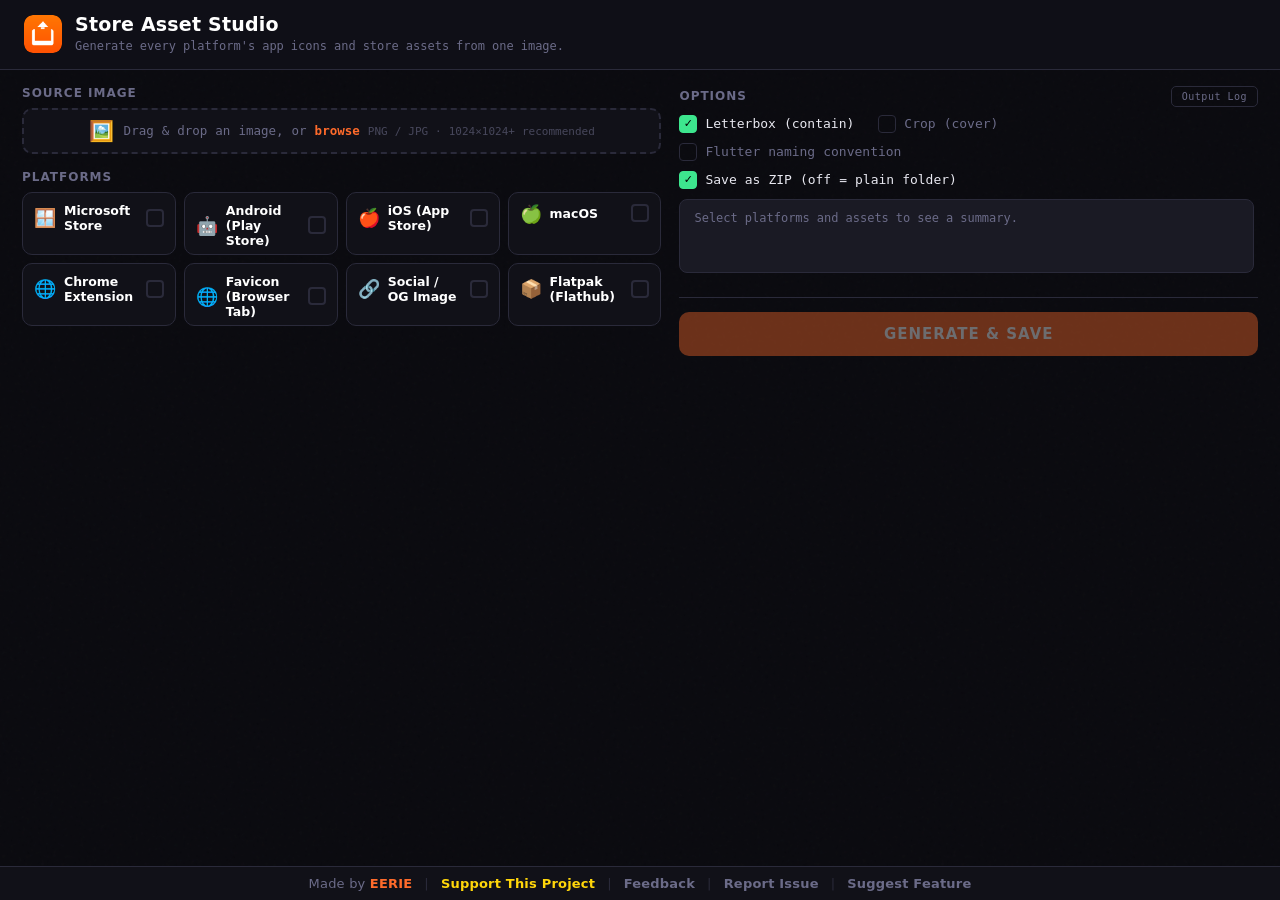
==== src/index.html @ 5d0ef5ee "Adjust Android move hint positioning Reposition the Android preview "move" affordance: change the .a" ====
<!DOCTYPE html>
<html lang="en">
<head>
<meta charset="UTF-8" />
<meta name="viewport" content="width=device-width, initial-scale=1.0" />

<title>Store Asset Studio</title>
<meta name="author" content="EERIE" />
<link rel="icon" type="image/png" href="favicon.png" />

<!-- Local, offline assets (no CDN) -->
<script src="jszip.min.js"></script>
<link rel="stylesheet" href="fonts/fonts.css" />
<style>
  :root {
    --bg: #0a0a0f;
    --surface: #111118;
    --surface2: #1a1a24;
    --border: #2a2a3a;
    --accent: #ff6b2b;
    --accent2: #ff9a5c;
    --text: #e8e8f0;
    --muted: #6b6b88;
    --success: #3de68e;
    --mono: 'JetBrains Mono', monospace;
    --sans: system-ui, -apple-system, 'Segoe UI', Roboto, Arial, sans-serif;
  }

  * { box-sizing: border-box; margin: 0; padding: 0; }

  body {
    background: var(--bg);
    color: var(--text);
    font-family: var(--sans);
    height: 100vh;
    display: flex;
    flex-direction: column;
    overflow: hidden;
  }

  /* Noise texture overlay */
  body::before {
    content: '';
    position: fixed;
    inset: 0;
    background-image: url("data:image/svg+xml,%3Csvg viewBox='0 0 256 256' xmlns='http://www.w3.org/2000/svg'%3E%3Cfilter id='noise'%3E%3CfeTurbulence type='fractalNoise' baseFrequency='0.9' numOctaves='4' stitchTiles='stitch'/%3E%3C/filter%3E%3Crect width='100%25' height='100%25' filter='url(%23noise)' opacity='0.04'/%3E%3C/svg%3E");
    pointer-events: none;
    z-index: 0;
    opacity: 0.5;
  }

  header {
    flex: 0 0 auto;
    position: relative;
    z-index: 10;
    padding: 14px 24px;
    border-bottom: 1px solid var(--border);
    background: rgba(17,17,24,0.92);
    backdrop-filter: blur(8px);
  }

  .header-inner {
    display: flex;
    align-items: center;
    gap: 13px;
  }

  .app-logo {
    width: 38px; height: 38px;
    border-radius: 9px;
    flex-shrink: 0;
  }

  h1 {
    font-size: 19px;
    font-weight: 800;
    line-height: 1.15;
    color: #fff;
    letter-spacing: 0.2px;
  }

  .subtitle {
    color: var(--muted);
    font-size: 12px;
    font-family: var(--mono);
    line-height: 1.4;
    margin-top: 2px;
  }

  main {
    flex: 1 1 auto;
    min-height: 0;
    width: 100%;
    padding: 16px 22px;
    position: relative;
    z-index: 1;
    display: grid;
    grid-template-columns: 1.05fr 0.95fr;
    grid-template-rows: 1fr;
    align-items: stretch;
    gap: 18px;
    overflow: hidden;
  }

  /* Two-pane app layout */
  .pane {
    display: flex;
    flex-direction: column;
    gap: 16px;
    min-height: 0;
    overflow: hidden;
  }

  .block { display: flex; flex-direction: column; min-height: 0; }
  .block-grow { flex: 1 1 0; min-height: 0; }

  /* Right pane: the options + Android preview scroll internally so the
     Generate button stays pinned and the Output Log never collapses. */
  .pane-right > .options-block { flex: 0 1 auto; min-height: 0; }
  .options-body { flex: 0 1 auto; min-height: 0; overflow-y: auto; padding-right: 4px; padding-bottom: 12px; border-bottom: 1px solid var(--border); }
  .pane-right > .options-block > #generateBtn { margin-top: 14px; }
  #generateBtn { flex: 0 0 auto; }

  .block-title-row { display: flex; align-items: center; justify-content: space-between; gap: 12px; }
  .log-btn {
    font-family: var(--mono);
    font-size: 10px;
    letter-spacing: 0.5px;
    text-transform: none;
    color: var(--muted);
    background: transparent;
    border: 1px solid var(--border);
    padding: 3px 10px;
    border-radius: 5px;
    cursor: pointer;
    transition: all 0.15s;
  }
  .log-btn:hover { color: var(--text); border-color: var(--muted); }

  .block-title {
    font-family: var(--sans);
    font-size: 12px;
    font-weight: 700;
    text-transform: uppercase;
    letter-spacing: 1px;
    color: var(--muted);
    margin-bottom: 8px;
  }

  .app-footer {
    flex: 0 0 auto;
    display: flex;
    align-items: center;
    justify-content: center;
    flex-wrap: nowrap;
    gap: 12px;
    white-space: nowrap;
    padding: 9px 16px;
    border-top: 1px solid var(--border);
    background: var(--surface);
    font-family: var(--sans);
    font-size: 13px;
    font-weight: 500;
    letter-spacing: 0.2px;
    color: var(--muted);
    position: relative;
    z-index: 1;
  }

  .step {
    margin-bottom: 16px;
  }

  .step-label {
    display: flex;
    align-items: center;
    gap: 9px;
    margin-bottom: 10px;
  }

  .step-num {
    width: 22px; height: 22px;
    background: var(--accent);
    color: #fff;
    font-weight: 700;
    font-size: 11px;
    border-radius: 4px;
    display: flex; align-items: center; justify-content: center;
    font-family: var(--mono);
    flex-shrink: 0;
  }

  .step-title {
    font-size: 13px;
    font-weight: 700;
    color: #fff;
    letter-spacing: 1px;
    text-transform: uppercase;
  }

  /* Drop zone */
  #dropzone {
    border: 2px dashed var(--border);
    border-radius: 10px;
    padding: 11px 16px;
    display: flex;
    align-items: center;
    justify-content: center;
    gap: 10px;
    cursor: pointer;
    transition: all 0.2s;
    background: var(--surface);
    position: relative;
    overflow: hidden;
  }

  #dropzone:hover, #dropzone.drag-over {
    border-color: var(--accent);
    background: rgba(255,107,43,0.04);
  }

  #dropzone.has-image {
    border-style: solid;
    border-color: var(--accent);
    padding: 8px 12px;
    align-self: flex-start;   /* shrink to fit the thumbnail, no full-width dead space */
  }

  .dropzone-icon {
    font-size: 20px;
    line-height: 1;
    flex-shrink: 0;
  }

  .dropzone-text {
    color: var(--muted);
    font-size: 12.5px;
    font-family: var(--mono);
    line-height: 1.3;
    display: flex;
    align-items: baseline;
    gap: 8px;
    flex-wrap: wrap;
    justify-content: center;
  }

  .dropzone-text strong { color: var(--accent); cursor: pointer; }
  .dz-hint { color: var(--muted); opacity: 0.6; font-size: 11px; }

  #fileInput { display: none; }

  #imagePreview {
    display: none;
    gap: 14px;
    align-items: center;
  }

  #imagePreview img {
    width: 52px; height: 52px;
    object-fit: contain;
    border-radius: 8px;
    background: repeating-conic-gradient(#1a1a24 0% 25%, #111118 0% 50%) 0 0/12px 12px;
    flex-shrink: 0;
  }

  .preview-info {
    text-align: left;
  }

  .preview-name {
    color: #fff;
    font-weight: 700;
    font-size: 15px;
    margin-bottom: 4px;
  }

  .preview-dims {
    color: var(--muted);
    font-family: var(--mono);
    font-size: 12px;
    margin-bottom: 10px;
  }

  .btn-change {
    font-family: var(--mono);
    font-size: 11px;
    color: var(--accent);
    background: transparent;
    border: 1px solid var(--accent);
    padding: 4px 10px;
    border-radius: 4px;
    cursor: pointer;
    transition: all 0.2s;
  }

  .btn-change:hover { background: rgba(255,107,43,0.1); }

  /* Platform grid */
  .platforms-grid {
    display: grid;
    grid-template-columns: repeat(auto-fill, minmax(150px, 1fr));
    gap: 8px;
    flex: 0 0 auto;
  }

  .platform-count { display: none; }

  .platform-card {
    background: var(--surface);
    border: 1.5px solid var(--border);
    border-radius: 10px;
    overflow: hidden;
    cursor: pointer;
    transition: all 0.2s;
    user-select: none;
  }

  .platform-card:hover {
    border-color: var(--muted);
    transform: translateY(-1px);
  }

  .platform-card.selected {
    border-color: var(--accent);
    background: rgba(255,107,43,0.04);
  }

  .platform-header {
    padding: 10px 11px 6px;
    display: flex;
    align-items: center;
    gap: 8px;
  }

  .platform-icon {
    font-size: 18px;
    flex-shrink: 0;
  }

  .platform-name {
    font-weight: 700;
    font-size: 12.5px;
    color: #fff;
    flex: 1;
    line-height: 1.2;
  }

  .platform-check {
    width: 18px; height: 18px;
    border: 2px solid var(--border);
    border-radius: 4px;
    flex-shrink: 0;
    display: flex; align-items: center; justify-content: center;
    transition: all 0.2s;
    font-size: 11px;
  }

  .platform-card.selected .platform-check {
    background: var(--accent);
    border-color: var(--accent);
    color: #fff;
  }

  .platform-count {
    display: none;
  }

  /* Asset panel */
  .asset-panel {
    display: none;
    margin-top: 12px;
    background: var(--surface);
    border: 1px solid var(--border);
    border-radius: 10px;
    overflow: hidden;
  }

  .asset-panel.visible {
    display: flex;
    flex-direction: column;
    flex: 1 1 0;
    min-height: 0;
    overflow-y: auto;
  }

  .asset-panel-header {
    display: flex;
    align-items: center;
    justify-content: space-between;
    padding: 9px 14px;
    border-bottom: 1px solid var(--border);
    background: var(--surface2);
  }

  .asset-panel-title {
    font-size: 13px;
    font-weight: 700;
    color: #fff;
    display: flex;
    align-items: center;
    gap: 8px;
  }

  .asset-panel-actions {
    display: flex;
    gap: 8px;
  }

  .btn-sm {
    font-family: var(--mono);
    font-size: 10px;
    color: var(--muted);
    background: transparent;
    border: 1px solid var(--border);
    padding: 3px 8px;
    border-radius: 4px;
    cursor: pointer;
    transition: all 0.15s;
  }

  .btn-sm:hover { color: var(--text); border-color: var(--muted); }

  .asset-section {
    border-bottom: 1px solid var(--border);
  }

  .asset-section:last-child { border-bottom: none; }

  .asset-section-title {
    padding: 7px 14px;
    font-family: var(--mono);
    font-size: 10px;
    color: var(--accent);
    letter-spacing: 2px;
    text-transform: uppercase;
    background: rgba(255,107,43,0.04);
  }

  .asset-list {
    padding: 8px 14px;
    display: grid;
    grid-template-columns: repeat(auto-fill, minmax(205px, 1fr));
    gap: 3px;
  }

  .asset-item {
    display: flex;
    align-items: center;
    gap: 8px;
    padding: 6px 8px;
    border-radius: 6px;
    cursor: pointer;
    transition: background 0.15s;
  }

  .asset-item:hover { background: rgba(255,255,255,0.03); }

  .asset-cb {
    width: 14px; height: 14px;
    border: 1.5px solid var(--border);
    border-radius: 3px;
    flex-shrink: 0;
    display: flex; align-items: center; justify-content: center;
    transition: all 0.15s;
    font-size: 9px;
  }

  .asset-item.checked .asset-cb {
    background: var(--accent);
    border-color: var(--accent);
    color: #fff;
  }

  .asset-name {
    font-family: var(--mono);
    font-size: 11px;
    color: var(--text);
    flex: 1;
  }

  .asset-size {
    font-family: var(--mono);
    font-size: 10px;
    color: var(--muted);
  }

  /* Options */
  .options-row {
    display: flex;
    gap: 14px 24px;
    flex-wrap: wrap;
    align-items: center;
  }

  .toggle-option {
    display: flex;
    align-items: center;
    gap: 8px;
    cursor: pointer;
  }

  .toggle-box {
    width: 18px; height: 18px;
    border: 1.5px solid var(--border);
    border-radius: 4px;
    display: flex; align-items: center; justify-content: center;
    font-size: 11px;
    transition: all 0.15s;
  }

  .toggle-option.on .toggle-box {
    background: var(--success);
    border-color: var(--success);
    color: #000;
  }

  .toggle-label {
    font-size: 13px;
    font-family: var(--mono);
    color: var(--muted);
  }

  .toggle-option.on .toggle-label { color: var(--text); }

  .option-help {
    margin-top: 3px;
    font-family: var(--mono);
    font-size: 11px;
    line-height: 1.35;
    color: var(--muted);
  }

  /* ── Android icon preview ── */
  #androidPreview {
    display: none;
    margin: 4px 0 10px;
    padding: 12px;
    background: var(--surface);
    border: 1px solid var(--border);
    border-radius: 10px;
  }
  #androidPreview.visible { display: block; }

  .ap-title {
    font-family: var(--mono);
    font-size: 10px;
    letter-spacing: 2px;
    text-transform: uppercase;
    color: var(--accent);
    margin-bottom: 6px;
  }

  .ap-stage {
    display: flex;
    align-items: flex-start;
    justify-content: center;
    gap: 20px;
    padding: 10px 8px;
    border-radius: 8px;
    /* gentle wallpaper so the white icon reads like it would on a home screen */
    background: linear-gradient(135deg, #2b3a67 0%, #44307a 50%, #7a2f5f 100%);
  }

  .ap-shape {
    display: flex;
    flex-direction: column;
    align-items: center;
    gap: 8px;
  }

  .ap-shape canvas {
    width: 80px;
    height: 80px;
    display: block;
    filter: drop-shadow(0 4px 10px rgba(0,0,0,0.45));
  }

  /* "move" affordance just outside the top-left of the preview, signalling drag */
  .ap-move-hint {
    align-self: flex-start;
    margin-top: 4px;               /* near the top of the icon */
    margin-right: -8px;            /* nudge closer to the icon (to the right) */
    flex-shrink: 0;
    display: flex;
    align-items: center;
    color: rgba(255,255,255,0.75);
  }

  .ap-shape-label {
    font-family: var(--mono);
    font-size: 10px;
    color: rgba(255,255,255,0.85);
    letter-spacing: 0.5px;
  }

  .ap-empty {
    text-align: center;
    font-family: var(--mono);
    font-size: 11px;
    color: var(--muted);
    padding: 26px 8px;
  }

  .ap-slider-row {
    display: flex;
    align-items: center;
    gap: 12px;
    margin-top: 10px;
  }

  .ap-slider-label {
    font-family: var(--mono);
    font-size: 11px;
    color: var(--muted);
    flex-shrink: 0;
    width: 48px;
  }

  .ap-slider-val {
    font-family: var(--mono);
    font-size: 12px;
    font-weight: 700;
    color: var(--accent);
    flex-shrink: 0;
    width: 38px;
    text-align: right;
  }

  .ap-slider-row input[type=range] {
    flex: 1 1 auto;
    -webkit-appearance: none;
    appearance: none;
    height: 4px;
    border-radius: 2px;
    background: var(--border);
    outline: none;
    cursor: pointer;
  }
  .ap-slider-row input[type=range]::-webkit-slider-thumb {
    -webkit-appearance: none;
    appearance: none;
    width: 16px;
    height: 16px;
    border-radius: 50%;
    background: var(--accent);
    border: 2px solid var(--surface);
    cursor: pointer;
  }
  .ap-slider-row input[type=range]::-moz-range-thumb {
    width: 16px;
    height: 16px;
    border-radius: 50%;
    background: var(--accent);
    border: 2px solid var(--surface);
    cursor: pointer;
  }

  /* draggable preview icons */
  .ap-shape canvas { cursor: grab; touch-action: none; }
  .ap-shape canvas.ap-grabbing { cursor: grabbing; }

  .ap-extra-row {
    display: flex;
    align-items: center;
    gap: 18px;
    margin-top: 12px;
  }

  .ap-hint {
    margin-top: 8px;
    font-family: var(--mono);
    font-size: 10px;
    line-height: 1.4;
    color: var(--muted);
  }

  /* Generate button */
  #generateBtn {
    width: 100%;
    padding: 13px;
    background: var(--accent);
    color: #fff;
    font-family: var(--sans);
    font-weight: 800;
    font-size: 15px;
    letter-spacing: 1px;
    text-transform: uppercase;
    border: none;
    border-radius: 10px;
    cursor: pointer;
    transition: all 0.2s;
    position: relative;
    overflow: hidden;
    margin-top: 4px;
  }

  #generateBtn:hover:not(:disabled) {
    background: var(--accent2);
    transform: translateY(-1px);
    box-shadow: 0 8px 32px rgba(255,107,43,0.3);
  }

  #generateBtn:disabled {
    opacity: 0.4;
    cursor: not-allowed;
    transform: none;
  }

  #generateBtn .btn-spinner {
    display: none;
    width: 18px; height: 18px;
    border: 2px solid rgba(255,255,255,0.3);
    border-top-color: #fff;
    border-radius: 50%;
    animation: spin 0.7s linear infinite;
    position: absolute;
    right: 20px;
    top: 50%;
    transform: translateY(-50%);
  }

  #generateBtn.loading .btn-spinner { display: block; }

  @keyframes spin { to { transform: translateY(-50%) rotate(360deg); } }

  /* Output Log (shown in a modal popup) */
  #logOutput {
    padding: 14px 16px;
    font-family: var(--mono);
    font-size: 11px;
    line-height: 1.8;
    color: var(--muted);
    max-height: 60vh;
    overflow-y: auto;
    background: var(--surface);
    border: 1px solid var(--border);
    border-radius: 8px;
  }

  #logOutput .log-ok { color: var(--success); }
  #logOutput .log-skip { color: var(--muted); }
  #logOutput .log-err { color: #ff5555; }
  #logOutput .log-info { color: var(--accent2); }

  /* Divider */
  .divider {
    height: 1px;
    background: var(--border);
    margin: 14px 0;
  }

  /* Selection summary */
  .summary-bar {
    flex: 0 0 auto;
    height: 74px;
    background: var(--surface2);
    border: 1px solid var(--border);
    border-radius: 8px;
    padding: 9px 14px;
    font-family: var(--mono);
    font-size: 12px;
    line-height: 1.5;
    color: var(--muted);
    margin-bottom: 12px;
    display: -webkit-box;
    -webkit-box-orient: vertical;
    -webkit-line-clamp: 3;
    overflow: hidden;
  }

  .summary-bar .count {
    color: var(--accent);
    font-weight: 700;
  }

  /* Scrollbar */
  ::-webkit-scrollbar { width: 6px; height: 6px; }
  ::-webkit-scrollbar-track { background: transparent; }
  ::-webkit-scrollbar-thumb { background: var(--border); border-radius: 3px; }

  /* ── Cookie banner ── */
  .cookie-banner {
    position: fixed; bottom: 0; left: 0; right: 0; z-index: 9999;
    background: var(--surface); border-top: 1px solid var(--border);
    padding: 14px 24px; display: none; flex-wrap: wrap;
    align-items: center; justify-content: center; gap: 16px;
    font-family: var(--mono); font-size: 11px; color: var(--muted);
  }
  .cookie-banner button {
    font-family: var(--mono); font-size: 11px; padding: 6px 16px;
    border-radius: 5px; cursor: pointer; border: 1px solid var(--border);
  }
  .cookie-accept { background: var(--accent); color: #fff; border-color: var(--accent); }
  .cookie-accept:hover { background: var(--accent2); }
  .cookie-reject { background: transparent; color: var(--muted); }
  .cookie-reject:hover { border-color: var(--muted); color: var(--text); }

  /* ── Privacy modal ── */
  .privacy-overlay {
    display: none; position: fixed; inset: 0; z-index: 400;
    background: rgba(0,0,0,0.7); backdrop-filter: blur(4px);
    justify-content: center; align-items: flex-start; padding: 40px 20px; overflow-y: auto;
  }
  .privacy-overlay.open { display: flex; }
  .privacy-modal {
    background: var(--bg); border: 1px solid var(--border); border-radius: 10px;
    max-width: 700px; width: 100%; max-height: calc(100vh - 80px); overflow-y: auto; padding: 28px;
  }
  .privacy-modal h2 { font-size: 18px; font-weight: 800; color: #fff; margin-bottom: 16px; }
  .privacy-modal h3 { font-size: 13px; font-weight: 700; color: var(--accent); margin: 20px 0 8px; }
  .privacy-modal p, .privacy-modal li { font-family: var(--mono); font-size: 11px; color: var(--muted); line-height: 1.8; }
  .privacy-modal ul { padding-left: 20px; margin: 8px 0; }
  .privacy-modal .close-priv {
    float: right; background: transparent; border: 1px solid var(--border); color: var(--muted);
    width: 28px; height: 28px; border-radius: 4px; cursor: pointer; font-size: 16px;
    display: flex; align-items: center; justify-content: center;
  }
  .privacy-modal .close-priv:hover { border-color: var(--danger, #ff5555); color: var(--danger, #ff5555); }
</style>
</head>
<body>

<header>
  <div class="header-inner">
    <img class="app-logo" src="favicon.png" alt="" />
    <div>
      <h1>Store Asset Studio</h1>
      <p class="subtitle">Generate every platform's app icons and store assets from one image.</p>
    </div>
  </div>
</header>

<main>

  <!-- LEFT: source image + platforms -->
  <section class="pane pane-left">

    <div class="block">
      <div class="block-title">Source Image</div>
      <div id="dropzone">
        <span class="dropzone-icon">🖼️</span>
        <p class="dropzone-text">
          <span>Drag &amp; drop an image, or <strong onclick="document.getElementById('fileInput').click()">browse</strong></span>
          <span class="dz-hint">PNG / JPG · 1024×1024+ recommended</span>
        </p>
        <input type="file" id="fileInput" accept=".png,.jpg,.jpeg" />

        <div id="imagePreview">
          <img id="previewImg" src="" alt="preview" />
          <div class="preview-info">
            <div class="preview-name" id="previewName">-</div>
            <div class="preview-dims" id="previewDims">-</div>
            <button class="btn-change" onclick="document.getElementById('fileInput').click()">Change image</button>
          </div>
        </div>
      </div>
    </div>

    <div class="block block-grow">
      <div class="block-title">Platforms</div>
      <div class="platforms-grid" id="platformsGrid"></div>
      <div class="asset-panel" id="assetPanel"></div>
    </div>

  </section>

  <!-- RIGHT: options + output log -->
  <section class="pane pane-right">

    <div class="block options-block">
      <div class="block-title block-title-row">
        <span>Options</span>
        <button class="log-btn" onclick="openLog()">Output Log</button>
      </div>

      <div class="options-body">
      <div class="options-row" style="margin-bottom:10px;">
        <div class="toggle-option on" id="toggleContain" onclick="toggleOption('toggleContain','contain')">
          <div class="toggle-box">✓</div>
          <div class="toggle-label">Letterbox (contain)</div>
        </div>
        <div class="toggle-option" id="toggleCover" onclick="toggleOption('toggleCover','cover')">
          <div class="toggle-box"></div>
          <div class="toggle-label">Crop (cover)</div>
        </div>
      </div>

      <div class="options-row" style="margin-bottom:10px;">
        <div class="toggle-option" id="toggleFlutter" onclick="toggleFlutter()">
          <div class="toggle-box"></div>
          <div class="toggle-label">Flutter naming convention</div>
        </div>
      </div>

      <div id="androidPreview">
        <div class="ap-title">Android icon preview</div>
        <div class="ap-stage" id="apStage">
          <span class="ap-move-hint" title="Drag an icon to move it">
            <svg viewBox="0 0 24 24" width="18" height="18" fill="none" stroke="currentColor" stroke-width="2" stroke-linecap="round" stroke-linejoin="round"><polyline points="5 9 2 12 5 15"/><polyline points="9 5 12 2 15 5"/><polyline points="15 19 12 22 9 19"/><polyline points="19 9 22 12 19 15"/><line x1="2" y1="12" x2="22" y2="12"/><line x1="12" y1="2" x2="12" y2="22"/></svg>
          </span>
          <div class="ap-shape">
            <canvas id="apCanvasCircle" width="256" height="256" title="Drag to move the icon"></canvas>
            <span class="ap-shape-label">Circle (Pixel)</span>
          </div>
          <div class="ap-shape">
            <canvas id="apCanvasSquircle" width="256" height="256" title="Drag to move the icon"></canvas>
            <span class="ap-shape-label">Rounded (Samsung)</span>
          </div>
        </div>
        <div class="ap-empty" id="apEmpty">Load an image to preview the Android icon.</div>
        <div class="ap-controls" id="apControls">
          <div class="ap-slider-row">
            <span class="ap-slider-label">Padding</span>
            <input type="range" id="apSlider" min="0" max="50" value="0"
                   oninput="onAndroidPaddingSlide(this.value)" />
            <span class="ap-slider-val" id="apSliderVal">0%</span>
          </div>
          <div class="ap-slider-row">
            <span class="ap-slider-label">Scale</span>
            <input type="range" id="apScaleSlider" min="50" max="150" value="100"
                   oninput="onAndroidScaleSlide(this.value)" />
            <span class="ap-slider-val" id="apScaleVal">100%</span>
          </div>
          <div class="ap-extra-row">
            <div class="toggle-option" id="toggleGrid" onclick="toggleAndroidGrid()">
              <div class="toggle-box"></div>
              <div class="toggle-label">Grid</div>
            </div>
            <button class="btn-sm" onclick="resetAndroidPreview()">Reset</button>
          </div>
          <div class="ap-hint">Drag the icon to nudge it. Padding adds safe margin; Scale resizes the logo.</div>
        </div>
      </div>

      <div class="options-row" style="margin-bottom:10px;">
        <div class="toggle-option on" id="toggleZip" onclick="toggleZip()">
          <div class="toggle-box">✓</div>
          <div class="toggle-label">Save as ZIP (off = plain folder)</div>
        </div>
      </div>

      <div class="summary-bar" id="summaryBar">
        Select platforms and assets to see a summary.
      </div>
      </div>

      <button id="generateBtn" onclick="generate()" disabled>
        Generate &amp; Save
        <div class="btn-spinner"></div>
      </button>
    </div>

  </section>

</main>

<footer class="app-footer">
  <span>Made by <a href="#" onclick="openExternal(event,'https://eeriegoesd.com')" style="color:var(--accent);text-decoration:none;font-weight:700;">EERIE</a></span>
  <span style="color:var(--border)">|</span>
  <a href="#" onclick="openExternal(event,'https://buymeacoffee.com/eeriegoesd')" style="color:#ffd60a;text-decoration:none;font-weight:700;">Support This Project</a>
  <span style="color:var(--border)">|</span>
  <a href="#" onclick="openExternal(event,'https://github.com/EerieGoesD/visual-assets-generator/discussions')" style="color:var(--muted);text-decoration:none;font-weight:600;">Feedback</a>
  <span style="color:var(--border)">|</span>
  <a href="#" onclick="openExternal(event,'https://github.com/EerieGoesD/visual-assets-generator/issues/new?template=bug-report.md')" style="color:var(--muted);text-decoration:none;font-weight:600;">Report Issue</a>
  <span style="color:var(--border)">|</span>
  <a href="#" onclick="openExternal(event,'https://github.com/EerieGoesD/visual-assets-generator/issues/new?template=feature-request.md')" style="color:var(--muted);text-decoration:none;font-weight:600;">Suggest Feature</a>
</footer>

<!-- Output Log popup -->
<div class="privacy-overlay" id="logOverlay" onclick="if(event.target===this)closeLog()">
  <div class="privacy-modal">
    <button class="close-priv" onclick="closeLog()" aria-label="Close">&times;</button>
    <h2>Output Log</h2>
    <div id="logOutput"></div>
  </div>
</div>

<script>
// ─────────────────────────────────────────────
// PLATFORM & ASSET DEFINITIONS
// ─────────────────────────────────────────────

const PLATFORMS = [
  {
    id: 'windows',
    name: 'Microsoft Store',
    icon: '🪟',
    sections: [
      {
        title: 'Badge Logo',
        assets: [
          { file: 'Assets/BadgeLogo.png',         w: 24,   h: 24,   badge: true },
          { file: 'Assets/BadgeLogo.scale-200.png', w: 48,  h: 48,   badge: true },
          { file: 'Assets/BadgeLogo.scale-400.png', w: 96,  h: 96,   badge: true },
        ]
      },
      {
        title: 'Large Tile',
        assets: [
          { file: 'Assets/LargeTile.png',           w: 310,  h: 310 },
          { file: 'Assets/LargeTile.scale-200.png', w: 620,  h: 620 },
          { file: 'Assets/LargeTile.scale-400.png', w: 1240, h: 1240 },
        ]
      },
      {
        title: 'Small Tile',
        assets: [
          { file: 'Assets/SmallTile.png',           w: 71,  h: 71 },
          { file: 'Assets/SmallTile.scale-200.png', w: 142, h: 142 },
          { file: 'Assets/SmallTile.scale-400.png', w: 284, h: 284 },
        ]
      },
      {
        title: 'Splash Screen',
        assets: [
          { file: 'Assets/SplashScreen.png',           w: 620,  h: 300 },
          { file: 'Assets/SplashScreen.scale-200.png', w: 1240, h: 600 },
          { file: 'Assets/SplashScreen.scale-400.png', w: 2480, h: 1200 },
        ]
      },
      {
        title: 'Square 150×150 Logo',
        assets: [
          { file: 'Assets/Square150x150Logo.png',           w: 150, h: 150 },
          { file: 'Assets/Square150x150Logo.scale-200.png', w: 300, h: 300 },
          { file: 'Assets/Square150x150Logo.scale-400.png', w: 600, h: 600 },
        ]
      },
      {
        title: 'Square 44×44 Logo',
        assets: [
          { file: 'Assets/Square44x44Logo.targetsize-16.png',  w: 16, h: 16 },
          { file: 'Assets/Square44x44Logo.altform-lightunplated_targetsize-16.png',  w: 16,  h: 16 },
          { file: 'Assets/Square44x44Logo.altform-unplated_targetsize-16.png',  w: 16,  h: 16 },
          { file: 'Assets/Square44x44Logo.png',           w: 44, h: 44 },
          { file: 'Assets/Square44x44Logo.targetsize-48.png',  w: 48, h: 48 },
          { file: 'Assets/Square44x44Logo.altform-lightunplated_targetsize-48.png',  w: 48,  h: 48 },
          { file: 'Assets/Square44x44Logo.altform-unplated_targetsize-48.png',  w: 48,  h: 48 },
          { file: 'Assets/Square44x44Logo.scale-200.png', w: 88, h: 88 },
          { file: 'Assets/Square44x44Logo.scale-400.png', w: 176, h: 176 },
          { file: 'Assets/Square44x44Logo.targetsize-256.png', w: 256, h: 256 },
          { file: 'Assets/Square44x44Logo.altform-lightunplated_targetsize-256.png', w: 256, h: 256 },
          { file: 'Assets/Square44x44Logo.altform-unplated_targetsize-256.png', w: 256, h: 256 },
        ]
      },
      {
        title: 'Store Logo',
        assets: [
          { file: 'Assets/StoreLogo.png',           w: 50,  h: 50 },
          { file: 'Assets/StoreLogo.scale-200.png', w: 100, h: 100 },
          { file: 'Assets/StoreLogo.scale-400.png', w: 200, h: 200 },
        ]
      },
      {
        title: 'Wide 310×150 Logo',
        assets: [
          { file: 'Assets/Wide310x150Logo.png',           w: 310,  h: 150 },
          { file: 'Assets/Wide310x150Logo.scale-200.png', w: 620,  h: 300 },
          { file: 'Assets/Wide310x150Logo.scale-400.png', w: 1240, h: 600 },
        ]
      },
      {
        title: 'Screenshots (Store Listing)',
        assets: [
          { file: 'Screenshots/App Tile Small.png',      w: 71,   h: 71 },
          { file: 'Screenshots/App Tile Square.png',     w: 150,  h: 150 },
          { file: 'Screenshots/App Tile 1x1.png',        w: 300,  h: 300 },
          { file: 'Screenshots/Poster 9x16.png',         w: 720,  h: 1080 },
          { file: 'Screenshots/Box 1x1.png',             w: 1080, h: 1080 },
          { file: 'Screenshots/Poster 9x16 @2x.png',     w: 1440, h: 2160 },
          { file: 'Screenshots/Highlight 16x9.png',      w: 1920, h: 1080 },
          { file: 'Screenshots/Box 1x1 @2x.png',         w: 2160, h: 2160 },
        ]
      },
      {
        title: 'Desktop App Icon (.ico)',
        assets: [
          { file: 'Windows/app_icon.ico', w: 256, h: 256, ico: true },
        ]
      },
    ]
  },
  {
    id: 'android',
    name: 'Android (Play Store)',
    icon: '🤖',
    sections: [
      {
        title: 'App Icon',
        assets: [
          { file: 'Android/mipmap-mdpi/ic_launcher.png',     w: 48,  h: 48 },
          { file: 'Android/mipmap-hdpi/ic_launcher.png',     w: 72,  h: 72 },
          { file: 'Android/mipmap-xhdpi/ic_launcher.png',    w: 96,  h: 96 },
          { file: 'Android/mipmap-xxhdpi/ic_launcher.png',   w: 144, h: 144 },
          { file: 'Android/app-icon-192.png',                w: 192, h: 192 },
          { file: 'Android/mipmap-xxxhdpi/ic_launcher.png',  w: 192, h: 192 },
          { file: 'Android/app-icon-512.png',                w: 512, h: 512 },
        ]
      },
      {
        title: 'Play Store Graphics',
        assets: [
          { file: 'Android/play-store-feature-graphic-1024x500.png', w: 1024, h: 500 },
        ]
      },
    ]
  },
  {
    id: 'ios',
    name: 'iOS (App Store)',
    icon: '🍎',
    sections: [
      {
        title: 'App Store & iPhone',
        assets: [
          { file: 'iOS/iPhone-29.png',       w: 29,   h: 29 },
          { file: 'iOS/iPhone-40.png',       w: 40,   h: 40 },
          { file: 'iOS/iPhone-58.png',       w: 58,   h: 58 },
          { file: 'iOS/iPhone-60.png',       w: 60,   h: 60 },
          { file: 'iOS/iPhone-80.png',       w: 80,   h: 80 },
          { file: 'iOS/iPhone-87.png',       w: 87,   h: 87 },
          { file: 'iOS/iPhone-120.png',      w: 120,  h: 120 },
          { file: 'iOS/iPhone-180.png',      w: 180,  h: 180 },
          { file: 'iOS/AppStore-1024.png',   w: 1024, h: 1024 },
        ]
      },
      {
        title: 'iPad',
        assets: [
          { file: 'iOS/iPad-20.png',   w: 20,  h: 20 },
          { file: 'iOS/iPad-29.png',   w: 29,  h: 29 },
          { file: 'iOS/iPad-40.png',   w: 40,  h: 40 },
          { file: 'iOS/iPad-76.png',   w: 76,  h: 76 },
          { file: 'iOS/iPad-80.png',   w: 80,  h: 80 },
          { file: 'iOS/iPad-152.png',  w: 152, h: 152 },
          { file: 'iOS/iPad-167.png',  w: 167, h: 167 },
        ]
      },
    ]
  },
  {
    id: 'macos',
    name: 'macOS',
    icon: '🍏',
    sections: [
      {
        title: 'App Icon',
        assets: [
          { file: 'macOS/icon-16.png',   w: 16,   h: 16 },
          { file: 'macOS/icon-32.png',   w: 32,   h: 32 },
          { file: 'macOS/icon-64.png',   w: 64,   h: 64 },
          { file: 'macOS/icon-128.png',  w: 128,  h: 128 },
          { file: 'macOS/icon-256.png',  w: 256,  h: 256 },
          { file: 'macOS/icon-512.png',  w: 512,  h: 512 },
          { file: 'macOS/icon-1024.png', w: 1024, h: 1024 },
        ]
      },
    ]
  },
  {
    id: 'chrome',
    name: 'Chrome Extension',
    icon: '🌐',
    sections: [
      {
        title: 'Extension Icons',
        assets: [
          { file: 'Chrome/icon-16.png',  w: 16,  h: 16 },
          { file: 'Chrome/icon-32.png',  w: 32,  h: 32 },
          { file: 'Chrome/icon-48.png',  w: 48,  h: 48 },
          { file: 'Chrome/icon-128.png', w: 128, h: 128 },
        ]
      },
      {
        title: 'Chrome Web Store Graphics',
        assets: [
          { file: 'Chrome/store-icon-128.png',              w: 128,  h: 128 },
          { file: 'Chrome/small-promo-tile-440x280.png',   w: 440,  h: 280 },
          { file: 'Chrome/marquee-promo-tile-1400x560.png', w: 1400, h: 560 },
        ]
      },
    ]
  },
  {
    id: 'favicon',
    name: 'Favicon (Browser Tab)',
    icon: '🌐',
    sections: [
      {
        title: 'Favicon Sizes',
        assets: [
          { file: 'Favicon/favicon-16x16.png',  w: 16,  h: 16 },
          { file: 'Favicon/favicon-32x32.png',  w: 32,  h: 32 },
          { file: 'Favicon/favicon-48x48.png',  w: 48,  h: 48 },
          { file: 'Favicon/favicon-64x64.png',  w: 64,  h: 64 },
          { file: 'Favicon/favicon-128x128.png',w: 128, h: 128 },
          { file: 'Favicon/apple-touch-icon.png', w: 180, h: 180 },
        ]
      },
    ]
  },

  {
    id: 'social',
    name: 'Social / OG Image',
    icon: '🔗',
    sections: [
      {
        title: 'Open Graph & Social Cards',
        assets: [
          { file: 'Social/og-image-1200x630.png',         w: 1200, h: 630 },
          { file: 'Social/twitter-card-1200x628.png',      w: 1200, h: 628 },
          { file: 'Social/linkedin-share-1200x627.png',    w: 1200, h: 627 },
          { file: 'Social/facebook-cover-820x312.png',     w: 820,  h: 312 },
          { file: 'Social/youtube-thumbnail-1280x720.png', w: 1280, h: 720 },
        ]
      },
    ]
  },

  {
    id: 'flatpak',
    name: 'Flatpak (Flathub)',
    icon: '📦',
    sections: [
      {
        title: 'App Icons',
        assets: [
          { file: 'Flatpak/icon-64.png',  w: 64,  h: 64  },
          { file: 'Flatpak/icon-128.png', w: 128, h: 128 },
          { file: 'Flatpak/icon-256.png', w: 256, h: 256 },
          { file: 'Flatpak/icon-512.png', w: 512, h: 512 },
        ]
      }
    ]
  }
];

// ─────────────────────────────────────────────
// STATE
// ─────────────────────────────────────────────

let sourceImage = null;   // HTMLImageElement
let sourceFileName = '';
let fitMode = 'contain';  // 'contain' or 'cover'
let flutterNaming = false;
let zipEnabled = true;    // true = save one ZIP, false = save a plain folder

// Android adaptive-icon preview controls (shown whenever Android is selected).
// Padding adds safe margin; scale resizes the logo; offset is a drag-nudge in
// units of the visible viewport; grid is a preview-only alignment overlay.
let androidPaddingPct = 0;    // 0..50  (% of the visible viewport left as margin)
let androidScalePct = 100;    // 50..150 (logo size multiplier)
let androidOffsetX = 0;       // -0.5..0.5 fraction of the visible viewport
let androidOffsetY = 0;
let androidGridEnabled = false;
// The launcher mask only shows the inner 72dp of the 108dp canvas, so the
// visible viewport is 72/108 of the canvas. Used to keep the preview honest.
const ANDROID_ADAPTIVE_VIEWPORT_RATIO = 72 / 108;
const ANDROID_ADAPTIVE_BACKGROUND_COLOR = '#FFFFFF';
const ANDROID_ADAPTIVE_FOREGROUNDS = [
  { file: 'Android/mipmap-mdpi/ic_launcher_foreground.png', w: 108, h: 108 },
  { file: 'Android/mipmap-hdpi/ic_launcher_foreground.png', w: 162, h: 162 },
  { file: 'Android/mipmap-xhdpi/ic_launcher_foreground.png', w: 216, h: 216 },
  { file: 'Android/mipmap-xxhdpi/ic_launcher_foreground.png', w: 324, h: 324 },
  { file: 'Android/mipmap-xxxhdpi/ic_launcher_foreground.png', w: 432, h: 432 },
];

// Flutter naming convention map: original file → Flutter file
const FLUTTER_NAMES = {
  // iOS
  'iOS/AppStore-1024.png':  'iOS/Icon-App-1024x1024@1x.png',
  'iOS/iPhone-180.png':     'iOS/Icon-App-60x60@3x.png',
  'iOS/iPhone-120.png':     'iOS/Icon-App-60x60@2x.png',
  'iOS/iPhone-87.png':      'iOS/Icon-App-29x29@3x.png',
  'iOS/iPhone-80.png':      'iOS/Icon-App-40x40@2x.png',
  'iOS/iPhone-60.png':      'iOS/Icon-App-20x20@3x.png',
  'iOS/iPhone-58.png':      'iOS/Icon-App-29x29@2x.png',
  'iOS/iPhone-40.png':      'iOS/Icon-App-20x20@2x.png',
  'iOS/iPhone-29.png':      'iOS/Icon-App-29x29@1x.png',
  'iOS/iPad-20.png':        'iOS/Icon-App-20x20@1x.png',
  'iOS/iPad-29.png':        'iOS/Icon-App-29x29@1x.png',
  'iOS/iPad-40.png':        'iOS/Icon-App-20x20@2x.png',
  'iOS/iPad-76.png':        'iOS/Icon-App-76x76@1x.png',
  'iOS/iPad-80.png':        'iOS/Icon-App-40x40@2x.png',
  'iOS/iPad-152.png':       'iOS/Icon-App-76x76@2x.png',
  'iOS/iPad-167.png':       'iOS/Icon-App-83.5x83.5@2x.png',
  // macOS
  'macOS/icon-16.png':      'macOS/app_icon_16.png',
  'macOS/icon-32.png':      'macOS/app_icon_32.png',
  'macOS/icon-64.png':      'macOS/app_icon_64.png',
  'macOS/icon-128.png':     'macOS/app_icon_128.png',
  'macOS/icon-256.png':     'macOS/app_icon_256.png',
  'macOS/icon-512.png':     'macOS/app_icon_512.png',
  'macOS/icon-1024.png':    'macOS/app_icon_1024.png',
  // Android
  'Android/mipmap-mdpi/ic_launcher.png':    'Android/mipmap-mdpi/ic_launcher.png',
  'Android/mipmap-hdpi/ic_launcher.png':    'Android/mipmap-hdpi/ic_launcher.png',
  'Android/mipmap-xhdpi/ic_launcher.png':   'Android/mipmap-xhdpi/ic_launcher.png',
  'Android/mipmap-xxhdpi/ic_launcher.png':  'Android/mipmap-xxhdpi/ic_launcher.png',
  'Android/mipmap-xxxhdpi/ic_launcher.png': 'Android/mipmap-xxxhdpi/ic_launcher.png',
  // Windows
  'Windows/app_icon.ico':   'Windows/app_icon.ico',
};

// Selected assets: Set of "platformId/file"
const selectedAssets = new Set();

// ─────────────────────────────────────────────
// INIT UI
// ─────────────────────────────────────────────

function init() {
  buildPlatformCards();

  const dz = document.getElementById('dropzone');
  dz.addEventListener('dragover', e => { e.preventDefault(); dz.classList.add('drag-over'); });
  dz.addEventListener('dragleave', () => dz.classList.remove('drag-over'));
  dz.addEventListener('drop', e => {
    e.preventDefault();
    dz.classList.remove('drag-over');
    const file = e.dataTransfer.files[0];
    if (file) loadFile(file);
  });
  dz.addEventListener('click', e => {
    if (e.target.closest('#imagePreview')) return;
    document.getElementById('fileInput').click();
  });

  document.getElementById('fileInput').addEventListener('change', e => {
    if (e.target.files[0]) loadFile(e.target.files[0]);
  });

  initAndroidPreviewDrag();
}

function buildPlatformCards() {
  const grid = document.getElementById('platformsGrid');
  PLATFORMS.forEach(p => {
    const total = p.sections.reduce((s, sec) => s + sec.assets.length, 0);
    const card = document.createElement('div');
    card.className = 'platform-card';
    card.id = 'card-' + p.id;
    card.innerHTML = `
      <div class="platform-header">
        <span class="platform-icon">${p.icon}</span>
        <span class="platform-name">${p.name}</span>
        <div class="platform-check"></div>
      </div>
      <div class="platform-count">${total} assets available</div>
    `;
    card.addEventListener('click', () => togglePlatform(p.id));
    grid.appendChild(card);
  });
}

// ─────────────────────────────────────────────
// PLATFORM TOGGLE
// ─────────────────────────────────────────────

function togglePlatform(platformId) {
  const card = document.getElementById('card-' + platformId);
  const isSelected = card.classList.contains('selected');

  if (isSelected) {
    card.classList.remove('selected');
    card.querySelector('.platform-check').textContent = '';
    // Deselect all assets of this platform
    const p = PLATFORMS.find(x => x.id === platformId);
    p.sections.forEach(sec => sec.assets.forEach(a => {
      selectedAssets.delete(platformId + '/' + a.file);
    }));
  } else {
    card.classList.add('selected');
    card.querySelector('.platform-check').textContent = '✓';
    // Select all assets of this platform
    const p = PLATFORMS.find(x => x.id === platformId);
    p.sections.forEach(sec => sec.assets.forEach(a => {
      selectedAssets.add(platformId + '/' + a.file);
    }));
  }

  rebuildAssetPanel();
  updateSummary();
  updateGenerateBtn();
  updateAndroidPreview();
}

// ─────────────────────────────────────────────
// ASSET PANEL
// ─────────────────────────────────────────────

function rebuildAssetPanel() {
  const panel = document.getElementById('assetPanel');
  const selectedPlatforms = PLATFORMS.filter(p =>
    document.getElementById('card-' + p.id)?.classList.contains('selected')
  );

  if (selectedPlatforms.length === 0) {
    panel.classList.remove('visible');
    panel.innerHTML = '';
    return;
  }

  panel.classList.add('visible');
  panel.innerHTML = '';

  const header = document.createElement('div');
  header.className = 'asset-panel-header';
  header.innerHTML = `
    <div class="asset-panel-title">📋 <span>Select assets to generate</span></div>
    <div class="asset-panel-actions">
      <button class="btn-sm" onclick="selectAll()">All</button>
      <button class="btn-sm" onclick="selectNone()">None</button>
    </div>
  `;
  panel.appendChild(header);

  selectedPlatforms.forEach(p => {
    p.sections.forEach(sec => {
      const section = document.createElement('div');
      section.className = 'asset-section';

      const stitle = document.createElement('div');
      stitle.className = 'asset-section-title';
      stitle.textContent = `${p.icon} ${p.name} — ${sec.title}`;
      section.appendChild(stitle);

      const list = document.createElement('div');
      list.className = 'asset-list';

      sec.assets.forEach(a => {
        const key = p.id + '/' + a.file;
        const item = document.createElement('div');
        item.className = 'asset-item' + (selectedAssets.has(key) ? ' checked' : '');
        item.dataset.key = key;
        item.innerHTML = `
          <div class="asset-cb">${selectedAssets.has(key) ? '✓' : ''}</div>
          <span class="asset-name">${(flutterNaming && FLUTTER_NAMES[a.file] ? FLUTTER_NAMES[a.file] : a.file).split('/').pop()}</span>
          <span class="asset-size">${a.w}×${a.h}</span>
        `;
        item.addEventListener('click', () => toggleAsset(key, item));
        list.appendChild(item);
      });

      section.appendChild(list);
      panel.appendChild(section);
    });
  });
}

function toggleAsset(key, el) {
  if (selectedAssets.has(key)) {
    selectedAssets.delete(key);
    el.classList.remove('checked');
    el.querySelector('.asset-cb').textContent = '';
  } else {
    selectedAssets.add(key);
    el.classList.add('checked');
    el.querySelector('.asset-cb').textContent = '✓';
  }
  updateSummary();
  updateGenerateBtn();
}

function selectAll() {
  document.querySelectorAll('.asset-item').forEach(el => {
    const key = el.dataset.key;
    selectedAssets.add(key);
    el.classList.add('checked');
    el.querySelector('.asset-cb').textContent = '✓';
  });
  updateSummary();
  updateGenerateBtn();
}

function selectNone() {
  document.querySelectorAll('.asset-item').forEach(el => {
    const key = el.dataset.key;
    selectedAssets.delete(key);
    el.classList.remove('checked');
    el.querySelector('.asset-cb').textContent = '';
  });
  updateSummary();
  updateGenerateBtn();
}

// ─────────────────────────────────────────────
// OPTIONS
// ─────────────────────────────────────────────

function setToggleChecked(id, checked) {
  const toggle = document.getElementById(id);
  toggle.classList.toggle('on', checked);
  toggle.querySelector('.toggle-box').textContent = checked ? '✓' : '';
}

function toggleOption(id, mode) {
  fitMode = mode;
  setToggleChecked('toggleContain', mode === 'contain');
  setToggleChecked('toggleCover', mode === 'cover');
}

function toggleFlutter() {
  flutterNaming = !flutterNaming;
  setToggleChecked('toggleFlutter', flutterNaming);
  rebuildAssetPanel();
}

function toggleZip() {
  zipEnabled = !zipEnabled;
  setToggleChecked('toggleZip', zipEnabled);
}

// ─────────────────────────────────────────────
// ANDROID ICON PREVIEW (padding + scale + drag + grid)
// ─────────────────────────────────────────────

function isAndroidSelected() {
  return !!document.getElementById('card-android')?.classList.contains('selected');
}

// Fraction of the visible viewport the logo box occupies.
function androidViewportFill() {
  return (1 - androidPaddingPct / 100) * (androidScalePct / 100);
}

function onAndroidPaddingSlide(value) {
  androidPaddingPct = Number(value);
  document.getElementById('apSliderVal').textContent = androidPaddingPct + '%';
  drawAndroidPreviews();
}

function setAndroidScale(pct) {
  androidScalePct = Math.max(50, Math.min(150, Math.round(pct)));
  document.getElementById('apScaleSlider').value = androidScalePct;
  document.getElementById('apScaleVal').textContent = androidScalePct + '%';
  drawAndroidPreviews();
}

function onAndroidScaleSlide(value) {
  setAndroidScale(Number(value));
}

function toggleAndroidGrid() {
  androidGridEnabled = !androidGridEnabled;
  setToggleChecked('toggleGrid', androidGridEnabled);
  drawAndroidPreviews();
}

function resetAndroidPreview() {
  androidPaddingPct = 0;
  androidScalePct = 100;
  androidOffsetX = 0;
  androidOffsetY = 0;
  updateAndroidPreview();
}

// Show the preview whenever Android is selected, syncing controls to state.
function updateAndroidPreview() {
  const panel = document.getElementById('androidPreview');
  const show = isAndroidSelected();
  panel.classList.toggle('visible', show);
  if (!show) return;

  document.getElementById('apSlider').value = androidPaddingPct;
  document.getElementById('apSliderVal').textContent = androidPaddingPct + '%';
  document.getElementById('apScaleSlider').value = androidScalePct;
  document.getElementById('apScaleVal').textContent = androidScalePct + '%';
  setToggleChecked('toggleGrid', androidGridEnabled);
  drawAndroidPreviews();
}

function drawAndroidPreviews() {
  const stage = document.getElementById('apStage');
  const empty = document.getElementById('apEmpty');
  const controls = document.getElementById('apControls');

  if (!sourceImage) {
    stage.style.display = 'none';
    controls.style.display = 'none';
    empty.style.display = 'block';
    return;
  }

  stage.style.display = 'flex';
  controls.style.display = 'block';
  empty.style.display = 'none';

  drawAndroidPreviewShape(document.getElementById('apCanvasCircle'), 'circle');
  drawAndroidPreviewShape(document.getElementById('apCanvasSquircle'), 'squircle');
}

function drawAndroidPreviewShape(canvas, shape) {
  const ctx = canvas.getContext('2d');
  const W = canvas.width, H = canvas.height;
  ctx.clearRect(0, 0, W, H);

  // Clip to the launcher mask shape (the visible viewport).
  ctx.save();
  ctx.beginPath();
  if (shape === 'circle') {
    ctx.arc(W / 2, H / 2, W / 2, 0, Math.PI * 2);
  } else {
    const r = W * 0.25;
    ctx.moveTo(r, 0);
    ctx.arcTo(W, 0, W, H, r);
    ctx.arcTo(W, H, 0, H, r);
    ctx.arcTo(0, H, 0, 0, r);
    ctx.arcTo(0, 0, W, 0, r);
    ctx.closePath();
  }
  ctx.clip();

  // Full-bleed background (matches the generated adaptive-icon background).
  ctx.fillStyle = ANDROID_ADAPTIVE_BACKGROUND_COLOR;
  ctx.fillRect(0, 0, W, H);

  // The canvas represents the visible viewport; the logo box is a fraction of
  // it, nudged by the drag offset - exactly what the launcher will show.
  const box = androidViewportFill() * W;
  const s = Math.min(box / sourceImage.width, box / sourceImage.height);
  const dw = sourceImage.width * s, dh = sourceImage.height * s;
  const cx = W / 2 + androidOffsetX * W;
  const cy = H / 2 + androidOffsetY * H;
  ctx.drawImage(sourceImage, cx - dw / 2, cy - dh / 2, dw, dh);

  if (androidGridEnabled) drawAndroidPreviewGrid(ctx, W, H);
  ctx.restore();
}

function drawAndroidPreviewGrid(ctx, W, H) {
  ctx.save();
  const n = 4;
  // Draw a white halo then a dark line on top so the grid stays visible over
  // any logo colour (reads as in front of the image, not hidden behind it).
  const stroke = (color, width) => {
    ctx.strokeStyle = color;
    ctx.lineWidth = width;
    for (let i = 1; i < n; i++) {
      const x = Math.round(W * i / n) + 0.5;
      const y = Math.round(H * i / n) + 0.5;
      ctx.beginPath(); ctx.moveTo(x, 0); ctx.lineTo(x, H); ctx.stroke();
      ctx.beginPath(); ctx.moveTo(0, y); ctx.lineTo(W, y); ctx.stroke();
    }
  };
  stroke('rgba(255,255,255,0.6)', 3);
  stroke('rgba(0,0,0,0.7)', 1);
  ctx.restore();
}

// Pointer-drag to nudge the logo; offset is stored in viewport fractions so it
// maps cleanly onto both the preview and the generated foreground PNGs.
let apDragging = false, apDragLastX = 0, apDragLastY = 0;
function clampOffset(v) { return Math.max(-0.5, Math.min(0.5, v)); }
function initAndroidPreviewDrag() {
  ['apCanvasCircle', 'apCanvasSquircle'].forEach(id => {
    const c = document.getElementById(id);
    c.addEventListener('pointerdown', e => {
      if (!sourceImage) return;
      apDragging = true;
      apDragLastX = e.clientX; apDragLastY = e.clientY;
      c.classList.add('ap-grabbing');
      try { c.setPointerCapture(e.pointerId); } catch (_) {}
    });
    c.addEventListener('pointermove', e => {
      if (!apDragging) return;
      const rect = c.getBoundingClientRect();
      androidOffsetX = clampOffset(androidOffsetX + (e.clientX - apDragLastX) / rect.width);
      androidOffsetY = clampOffset(androidOffsetY + (e.clientY - apDragLastY) / rect.height);
      apDragLastX = e.clientX; apDragLastY = e.clientY;
      drawAndroidPreviews();
    });
    const end = () => { apDragging = false; c.classList.remove('ap-grabbing'); };
    c.addEventListener('pointerup', end);
    c.addEventListener('pointercancel', end);
  });

  // Scroll the wheel over the preview area to scale the icon in/out.
  const stage = document.getElementById('apStage');
  stage.addEventListener('wheel', e => {
    if (!sourceImage) return;
    e.preventDefault();
    setAndroidScale(androidScalePct + (e.deltaY < 0 ? 4 : -4));
  }, { passive: false });
}

// ─────────────────────────────────────────────
// IMAGE LOAD
// ─────────────────────────────────────────────

function loadFile(file) {
  const reader = new FileReader();
  reader.onload = e => {
    const img = new Image();
    img.onload = () => {
      sourceImage = img;
      sourceFileName = file.name;
      showPreview(img, file.name);
      updateGenerateBtn();
    };
    img.src = e.target.result;
  };
  reader.readAsDataURL(file);
}

function showPreview(img, name) {
  const dz = document.getElementById('dropzone');
  dz.classList.add('has-image');
  dz.querySelector('.dropzone-icon').style.display = 'none';
  dz.querySelectorAll('.dropzone-text').forEach(el => el.style.display = 'none');

  const preview = document.getElementById('imagePreview');
  preview.style.display = 'flex';
  document.getElementById('previewImg').src = img.src;
  document.getElementById('previewName').textContent = name;
  document.getElementById('previewDims').textContent = `${img.width} × ${img.height} px`;

  // Refresh the Android icon preview with the newly loaded image.
  updateAndroidPreview();
}

// ─────────────────────────────────────────────
// SUMMARY
// ─────────────────────────────────────────────

function updateSummary() {
  const bar = document.getElementById('summaryBar');
  const count = selectedAssets.size;
  if (count === 0) {
    bar.innerHTML = 'Select platforms and assets above to see a summary.';
    return;
  }

  // Count per platform
  const perPlatform = {};
  selectedAssets.forEach(key => {
    const pid = key.split('/')[0];
    perPlatform[pid] = (perPlatform[pid] || 0) + 1;
  });

  const parts = Object.entries(perPlatform).map(([pid, n]) => {
    const p = PLATFORMS.find(x => x.id === pid);
    return `${p.icon} ${n} ${p.name}`;
  });

  const extras = [];
  if (perPlatform.android) {
    extras.push('Android adaptive icon files');
  }

  bar.innerHTML = `<span class="count">${count} assets</span> selected — ${parts.join(' &nbsp;·&nbsp; ')}${extras.length ? ` &nbsp;+&nbsp; ${extras.join(' + ')}` : ''}`;
}

function updateGenerateBtn() {
  const btn = document.getElementById('generateBtn');
  btn.disabled = !(sourceImage && selectedAssets.size > 0);
}

// ─────────────────────────────────────────────
// IMAGE RENDERING
// ─────────────────────────────────────────────

function renderContain(src, w, h) {
  const canvas = document.createElement('canvas');
  canvas.width = w; canvas.height = h;
  const ctx = canvas.getContext('2d');
  ctx.clearRect(0, 0, w, h);

  const scale = Math.min(w / src.width, h / src.height);
  const nw = Math.max(1, Math.min(w, Math.round(src.width * scale)));
  const nh = Math.max(1, Math.min(h, Math.round(src.height * scale)));
  const x = Math.floor((w - nw) / 2);
  const y = Math.floor((h - nh) / 2);

  ctx.drawImage(src, x, y, nw, nh);
  return canvas;
}

function renderCover(src, w, h) {
  const canvas = document.createElement('canvas');
  canvas.width = w; canvas.height = h;
  const ctx = canvas.getContext('2d');
  ctx.clearRect(0, 0, w, h);

  const scale = Math.max(w / src.width, h / src.height);
  const nw = Math.round(src.width * scale);
  const nh = Math.round(src.height * scale);
  const x = Math.floor((w - nw) / 2);
  const y = Math.floor((h - nh) / 2);

  ctx.drawImage(src, x, y, nw, nh);
  return canvas;
}

// Render the adaptive-icon foreground using the live preview settings
// (padding, scale, drag offset). The logo box is a fraction of the full 108dp
// canvas; the visible 72dp viewport is what launchers show.
function renderAndroidForeground(src, w, h) {
  const canvas = document.createElement('canvas');
  canvas.width = w; canvas.height = h;
  const ctx = canvas.getContext('2d');
  ctx.clearRect(0, 0, w, h);

  const viewport = ANDROID_ADAPTIVE_VIEWPORT_RATIO; // 72/108
  const box = androidViewportFill() * viewport * w; // logo box, fraction of full canvas
  const scale = Math.min(box / src.width, box / src.height);
  const nw = Math.max(1, Math.round(src.width * scale));
  const nh = Math.max(1, Math.round(src.height * scale));
  const cx = w / 2 + androidOffsetX * (viewport * w);
  const cy = h / 2 + androidOffsetY * (viewport * h);

  ctx.drawImage(src, Math.round(cx - nw / 2), Math.round(cy - nh / 2), nw, nh);
  return canvas;
}

function androidAdaptiveIconXml() {
  return `<?xml version="1.0" encoding="utf-8"?>
<adaptive-icon xmlns:android="http://schemas.android.com/apk/res/android">
    <background android:drawable="@drawable/ic_launcher_background" />
    <foreground android:drawable="@mipmap/ic_launcher_foreground" />
</adaptive-icon>
`;
}

function androidAdaptiveBackgroundXml() {
  return `<?xml version="1.0" encoding="utf-8"?>
<vector xmlns:android="http://schemas.android.com/apk/res/android"
    android:width="108dp"
    android:height="108dp"
    android:viewportWidth="108"
    android:viewportHeight="108">
    <path
        android:fillColor="${ANDROID_ADAPTIVE_BACKGROUND_COLOR}"
        android:pathData="M0,0h108v108h-108z" />
</vector>
`;
}

async function addAndroidAdaptiveIconFiles(outputs, src) {
  let added = 0;

  outputs.push({ path: 'Android/mipmap-anydpi-v26/ic_launcher.xml', data: androidAdaptiveIconXml() });
  outputs.push({ path: 'Android/mipmap-anydpi-v26/ic_launcher_round.xml', data: androidAdaptiveIconXml() });
  outputs.push({ path: 'Android/drawable/ic_launcher_background.xml', data: androidAdaptiveBackgroundXml() });
  outputs.push({ path: 'Android/README-adaptive-icon.txt', data: [
    'Android adaptive launcher icon files generated with safe padding.',
    '',
    'Copy these folders into android/app/src/main/res:',
    '- mipmap-anydpi-v26',
    '- mipmap-mdpi through mipmap-xxxhdpi foreground PNGs',
    '- drawable/ic_launcher_background.xml',
    '',
    'Your AndroidManifest.xml should use:',
    'android:icon="@mipmap/ic_launcher"',
    'android:roundIcon="@mipmap/ic_launcher_round"',
    '',
    `The foreground logo fills ${Math.round(androidViewportFill() * 100)}% of the visible viewport (padding ${androidPaddingPct}%, scale ${androidScalePct}%) over a white background, which prevents launcher masks from cropping the logo.`,
  ].join('\n') });
  added += 4;

  for (const spec of ANDROID_ADAPTIVE_FOREGROUNDS) {
    const canvas = renderAndroidForeground(src, spec.w, spec.h);
    const blob = await canvasToBlob(canvas);
    const arrayBuffer = await blob.arrayBuffer();
    outputs.push({ path: spec.file, data: arrayBuffer });
    added++;
  }

  return added;
}

// ─── Badge Logo Processing ───────────────────

function renderBadgeLogo(src, w, h) {
  // Step 1: render at 256x256 with contain
  const base = renderContain(src, 256, 256);
  const baseCtx = base.getContext('2d');
  let imgData = baseCtx.getImageData(0, 0, 256, 256);

  // Step 2: prepare glyph (remove background)
  imgData = prepareBadgeGlyph(imgData, 256, 256);

  // Step 3: write back to canvas, then crop to foreground
  baseCtx.putImageData(imgData, 0, 0);
  const cropped = cropToForeground(base, 32, 0.12);

  // Step 4: resize/contain to target and force WACK-compliant pixels.
  // Use putImageData (not drawImage) for the final write to avoid
  // browser alpha-premultiplication artefacts that can leave stray
  // coloured pixels (e.g. at position 0,0).
  const resized = renderContain(cropped, w, h);
  const finalCanvas = document.createElement('canvas');
  finalCanvas.width = w; finalCanvas.height = h;
  const finalCtx = finalCanvas.getContext('2d');
  const finalData = resized.getContext('2d').getImageData(0, 0, w, h);
  forceWhiteRGBA(finalData);
  finalCtx.putImageData(finalData, 0, 0);
  return finalCanvas;
}

function prepareBadgeGlyph(imgData, W, H) {
  const before = countAlphaAbove(imgData, 16);

  // Attempt: dominant color masking
  let attempt = cloneImageData(imgData, W, H);
  if (tryMaskByDominantColor(attempt, W, H)) {
    if (isMaskGood(before, attempt, 16)) return attempt;
  }

  // Attempt: edge background mask
  attempt = cloneImageData(imgData, W, H);
  if (tryEdgeBackgroundMask(attempt, W, H)) {
    if (isMaskGood(before, attempt, 16)) return attempt;
  }

  // Attempt: luminance mask
  attempt = cloneImageData(imgData, W, H);
  applyLuminanceMask(attempt, W, H);
  if (countAlphaAbove(attempt, 16) > 10) return attempt;

  // Fallback: use original, force white
  const fallback = cloneImageData(imgData, W, H);
  forceWhiteRGBA(fallback);
  return fallback;
}

function cloneImageData(imgData, W, H) {
  const d = new Uint8ClampedArray(imgData.data);
  return new ImageData(d, W, H);
}

function countAlphaAbove(imgData, threshold) {
  const data = imgData.data;
  let count = 0;
  for (let i = 3; i < data.length; i += 4) if (data[i] > threshold) count++;
  return count;
}

function isMaskGood(before, imgData, threshold) {
  const after = countAlphaAbove(imgData, threshold);
  if (after <= 10) return false;
  return after / Math.max(1, before) < 0.85;
}

function estimateDominantColor(data) {
  const buckets = new Int32Array(4096);
  let visible = 0;
  for (let i = 0; i < data.length; i += 4) {
    if (data[i+3] === 0) continue;
    visible++;
    const key = ((data[i] >> 4) << 8) | ((data[i+1] >> 4) << 4) | (data[i+2] >> 4);
    buckets[key]++;
  }
  if (visible === 0) return { r: 255, g: 255, b: 255, ratio: 1, count: 0 };
  let best = 0, bestCount = -1;
  for (let i = 0; i < 4096; i++) if (buckets[i] > bestCount) { bestCount = buckets[i]; best = i; }
  return {
    r: ((best >> 8) & 0xF) * 16 + 8,
    g: ((best >> 4) & 0xF) * 16 + 8,
    b: (best & 0xF) * 16 + 8,
    ratio: bestCount / visible,
    count: visible
  };
}

function colorDist(r, g, b, br, bg, bb) {
  const dr = r - br, dg = g - bg, db = b - bb;
  return Math.sqrt(dr*dr + dg*dg + db*db);
}

function otsuThreshold(hist, total) {
  let sum = 0;
  for (let i = 0; i < 256; i++) sum += i * hist[i];
  let sumB = 0, wB = 0, varMax = -1, thr = 0;
  for (let i = 0; i < 256; i++) {
    wB += hist[i];
    if (wB === 0) continue;
    const wF = total - wB;
    if (wF === 0) break;
    sumB += i * hist[i];
    const mB = sumB / wB, mF = (sum - sumB) / wF;
    const diff = mB - mF;
    const v = wB * wF * diff * diff;
    if (v > varMax) { varMax = v; thr = i; }
  }
  return thr;
}

const MAX_DIST = Math.sqrt(255*255*3);

function tryMaskByDominantColor(imgData, W, H) {
  const data = imgData.data;
  const dom = estimateDominantColor(data);
  if (dom.count < 200 || dom.ratio < 0.22) return false;

  // Check max distance
  let maxDist = 0;
  for (let i = 0; i < data.length; i += 4) {
    if (data[i+3] === 0) continue;
    const d = colorDist(data[i], data[i+1], data[i+2], dom.r, dom.g, dom.b);
    if (d > maxDist) maxDist = d;
  }
  if (maxDist < 18) return false;

  // Build histogram
  const hist = new Int32Array(256);
  let total = 0;
  for (let i = 0; i < data.length; i += 4) {
    if (data[i+3] === 0) continue;
    const d = colorDist(data[i], data[i+1], data[i+2], dom.r, dom.g, dom.b);
    const bin = Math.min(255, Math.round((d / MAX_DIST) * 255));
    hist[bin]++;
    total++;
  }
  if (total < 200) return false;

  const thrBin = otsuThreshold(hist, total);
  const thrDist = (thrBin / 255) * MAX_DIST;
  const softness = 10;

  for (let i = 0; i < data.length; i += 4) {
    const a0 = data[i+3];
    if (a0 === 0) { data[i] = 255; data[i+1] = 255; data[i+2] = 255; continue; }
    const d = colorDist(data[i], data[i+1], data[i+2], dom.r, dom.g, dom.b);
    let t = (d - (thrDist - softness)) / (2 * softness);
    t = Math.max(0, Math.min(1, t));
    let a = Math.round(255 * (a0 / 255) * t);
    if (a < 18) a = 0; else if (a > 245) a = 255;
    data[i] = 255; data[i+1] = 255; data[i+2] = 255; data[i+3] = a;
  }
  return true;
}

function tryEdgeBackgroundMask(imgData, W, H) {
  const data = imgData.data;
  const thickness = Math.max(2, Math.min(24, Math.floor(Math.min(W, H) / 12)));
  const buckets = new Int32Array(4096);
  let borderCount = 0;

  for (let y = 0; y < H; y++) {
    for (let x = 0; x < W; x++) {
      const yb = y < thickness || y >= H - thickness;
      const xb = x < thickness || x >= W - thickness;
      if (!yb && !xb) continue;
      const i = (y * W + x) * 4;
      if (data[i+3] === 0) continue;
      borderCount++;
      const key = ((data[i] >> 4) << 8) | ((data[i+1] >> 4) << 4) | (data[i+2] >> 4);
      buckets[key]++;
    }
  }

  if (borderCount < 200) return false;
  let best = 0, bestCount = -1;
  for (let i = 0; i < 4096; i++) if (buckets[i] > bestCount) { bestCount = buckets[i]; best = i; }
  if (bestCount / borderCount < 0.28) return false;

  const bgR = ((best >> 8) & 0xF) * 16 + 8;
  const bgG = ((best >> 4) & 0xF) * 16 + 8;
  const bgB = (best & 0xF) * 16 + 8;

  for (let i = 0; i < data.length; i += 4) {
    const a0 = data[i+3];
    if (a0 === 0) { data[i] = 255; data[i+1] = 255; data[i+2] = 255; continue; }
    const d = colorDist(data[i], data[i+1], data[i+2], bgR, bgG, bgB);
    let t = (d - 16) / (64 - 16);
    t = Math.max(0, Math.min(1, t));
    let a = Math.round(255 * (a0 / 255) * t);
    if (a < 18) a = 0; else if (a > 245) a = 255;
    data[i] = 255; data[i+1] = 255; data[i+2] = 255; data[i+3] = a;
  }
  return true;
}

function applyLuminanceMask(imgData, W, H) {
  const data = imgData.data;
  const thickness = Math.max(2, Math.min(24, Math.floor(Math.min(W, H) / 12)));
  let sumLum = 0, count = 0;

  for (let y = 0; y < H; y++) {
    for (let x = 0; x < W; x++) {
      const yb = y < thickness || y >= H - thickness;
      const xb = x < thickness || x >= W - thickness;
      if (!yb && !xb) continue;
      const i = (y * W + x) * 4;
      if (data[i+3] === 0) continue;
      sumLum += (0.2126 * data[i] + 0.7152 * data[i+1] + 0.0722 * data[i+2]) / 255;
      count++;
    }
  }

  const borderLum = count === 0 ? 1 : sumLum / count;
  const bgIsLight = borderLum >= 0.55;

  for (let i = 0; i < data.length; i += 4) {
    const a0 = data[i+3];
    if (a0 === 0) { data[i] = 255; data[i+1] = 255; data[i+2] = 255; continue; }
    const lum = (0.2126 * data[i] + 0.7152 * data[i+1] + 0.0722 * data[i+2]) / 255;
    let a01 = bgIsLight ? (1 - lum) : lum;
    a01 = Math.pow(a01, 0.85);
    let a = Math.round(a01 * 255);
    if (a < 22) a = 0; else if (a > 245) a = 255;
    data[i] = 255; data[i+1] = 255; data[i+2] = 255; data[i+3] = a;
  }
}

function forceWhiteRGBA(imgData, alphaFloor = 16) {
  const data = imgData.data;
  for (let i = 0; i < data.length; i += 4) {
    if (data[i+3] < alphaFloor) {
      data[i] = 0; data[i+1] = 0; data[i+2] = 0; data[i+3] = 0;
      continue;
    }
    data[i] = 255; data[i+1] = 255; data[i+2] = 255;
  }
}

function forceWhiteKeepAlpha(canvas) {
  const ctx = canvas.getContext('2d');
  const imgData = ctx.getImageData(0, 0, canvas.width, canvas.height);
  forceWhiteRGBA(imgData);
  ctx.putImageData(imgData, 0, 0);
}

function cropToForeground(canvas, alphaThreshold, padFraction) {
  const ctx = canvas.getContext('2d');
  const W = canvas.width, H = canvas.height;
  const imgData = ctx.getImageData(0, 0, W, H);
  const data = imgData.data;

  let minX = W, minY = H, maxX = -1, maxY = -1;
  for (let y = 0; y < H; y++) {
    for (let x = 0; x < W; x++) {
      if (data[(y * W + x) * 4 + 3] <= alphaThreshold) continue;
      if (x < minX) minX = x;
      if (y < minY) minY = y;
      if (x > maxX) maxX = x;
      if (y > maxY) maxY = y;
    }
  }

  if (maxX < 0) return canvas;
  const w = maxX - minX + 1, h = maxY - minY + 1;
  const pad = Math.round(Math.max(w, h) * padFraction);
  const x0 = Math.max(0, minX - pad), y0 = Math.max(0, minY - pad);
  const x1 = Math.min(W - 1, maxX + pad), y1 = Math.min(H - 1, maxY + pad);
  const cw = x1 - x0 + 1, ch = y1 - y0 + 1;

  const out = document.createElement('canvas');
  out.width = cw; out.height = ch;
  out.getContext('2d').drawImage(canvas, x0, y0, cw, ch, 0, 0, cw, ch);
  return out;
}

// ─────────────────────────────────────────────
// CANVAS → PNG BLOB
// ─────────────────────────────────────────────

function canvasToBlob(canvas) {
  return new Promise(resolve => canvas.toBlob(resolve, 'image/png'));
}

// Base64-encode an ArrayBuffer in chunks (avoids call-stack limits on large buffers)
function base64FromArrayBuffer(buf) {
  const bytes = new Uint8Array(buf);
  let binary = '';
  const chunk = 0x8000;
  for (let i = 0; i < bytes.length; i += chunk) {
    binary += String.fromCharCode.apply(null, bytes.subarray(i, i + chunk));
  }
  return btoa(binary);
}

// Base64-encode an output entry's data (ArrayBuffer, Uint8Array, or text string)
function dataToBase64(data) {
  if (typeof data === 'string') data = new TextEncoder().encode(data);
  return base64FromArrayBuffer(data);
}

// Open a URL in the system browser via the Tauri opener plugin
function openExternal(e, url) {
  if (e) e.preventDefault();
  try { window.__TAURI__.opener.openUrl(url); } catch (err) { /* not in Tauri */ }
}

// ─────────────────────────────────────────────
// MANUAL PNG ENCODER (bypasses canvas.toBlob to
// avoid browser alpha-premultiplication artifacts)
// ─────────────────────────────────────────────

const _crc32Table = new Uint32Array(256);
for (let n = 0; n < 256; n++) {
  let c = n;
  for (let k = 0; k < 8; k++) c = (c & 1) ? (0xEDB88320 ^ (c >>> 1)) : (c >>> 1);
  _crc32Table[n] = c;
}

function _crc32(buf) {
  let crc = 0xFFFFFFFF;
  for (let i = 0; i < buf.length; i++) crc = _crc32Table[(crc ^ buf[i]) & 0xFF] ^ (crc >>> 8);
  return (crc ^ 0xFFFFFFFF) >>> 0;
}

function _adler32(buf) {
  let a = 1, b = 0;
  for (let i = 0; i < buf.length; i++) { a = (a + buf[i]) % 65521; b = (b + a) % 65521; }
  return (b << 16) | a;
}

function _pngChunk(type, data) {
  const chunk = new Uint8Array(4 + 4 + data.length + 4);
  const view = new DataView(chunk.buffer);
  view.setUint32(0, data.length);
  for (let i = 0; i < 4; i++) chunk[4 + i] = type.charCodeAt(i);
  chunk.set(data, 8);
  view.setUint32(8 + data.length, _crc32(chunk.subarray(4, 8 + data.length)));
  return chunk;
}

function buildPNGFromRGBA(w, h, rgba) {
  // Build filtered rows (filter byte 0 = None per row)
  const rowBytes = w * 4;
  const filtered = new Uint8Array(h * (1 + rowBytes));
  for (let y = 0; y < h; y++) {
    filtered[y * (1 + rowBytes)] = 0;
    filtered.set(rgba.subarray(y * rowBytes, (y + 1) * rowBytes), y * (1 + rowBytes) + 1);
  }

  // Zlib stored (no compression): header + stored blocks + adler32
  const maxBlock = 65535;
  const numBlocks = Math.ceil(filtered.length / maxBlock) || 1;
  let zlibLen = 2; // CMF + FLG
  for (let i = 0; i < numBlocks; i++) zlibLen += 5 + Math.min(maxBlock, filtered.length - i * maxBlock);
  zlibLen += 4; // adler32
  const zlib = new Uint8Array(zlibLen);
  const zview = new DataView(zlib.buffer);
  let off = 0;
  zlib[off++] = 0x78; zlib[off++] = 0x01;
  for (let i = 0; i < numBlocks; i++) {
    const start = i * maxBlock;
    const len = Math.min(maxBlock, filtered.length - start);
    zlib[off++] = (i === numBlocks - 1) ? 1 : 0;
    zview.setUint16(off, len, true); off += 2;
    zview.setUint16(off, len ^ 0xFFFF, true); off += 2;
    zlib.set(filtered.subarray(start, start + len), off); off += len;
  }
  zview.setUint32(off, _adler32(filtered));

  // IHDR data
  const ihdr = new Uint8Array(13);
  const iv = new DataView(ihdr.buffer);
  iv.setUint32(0, w); iv.setUint32(4, h);
  ihdr[8] = 8; ihdr[9] = 6; // 8-bit RGBA

  // Assemble PNG
  const sig = new Uint8Array([137, 80, 78, 71, 13, 10, 26, 10]);
  const chunks = [sig, _pngChunk('IHDR', ihdr), _pngChunk('IDAT', zlib), _pngChunk('IEND', new Uint8Array(0))];
  const total = chunks.reduce((s, c) => s + c.length, 0);
  const png = new Uint8Array(total);
  let p = 0;
  for (const c of chunks) { png.set(c, p); p += c.length; }
  return png.buffer;
}

// ─────────────────────────────────────────────
// LOGGING
// ─────────────────────────────────────────────

function log(msg, type = 'info') {
  const out = document.getElementById('logOutput');
  const line = document.createElement('div');
  line.className = 'log-' + type;
  line.textContent = `[${new Date().toTimeString().slice(0,8)}] ${msg}`;
  out.appendChild(line);
  out.scrollTop = out.scrollHeight;
}

function openLog() { document.getElementById('logOverlay').classList.add('open'); }
function closeLog() { document.getElementById('logOverlay').classList.remove('open'); }

// ─────────────────────────────────────────────
// ICO BUILDER
// ─────────────────────────────────────────────

function buildIco(src) {
  // Build a multi-resolution ICO containing 16, 32, 48, 64, 128, 256px sizes
  const sizes = [16, 32, 48, 64, 128, 256];
  const pngBlobs = [];

  for (const s of sizes) {
    const canvas = renderContain(src, s, s);
    const ctx = canvas.getContext('2d');
    const imgData = ctx.getImageData(0, 0, s, s);

    // Encode as BMP-style ICO entry (BITMAPINFOHEADER + pixel data)
    // For sizes > 48, use PNG embedding instead for better quality
    if (s > 48) {
      // We'll collect PNG data in next step
      pngBlobs.push({ size: s, canvas });
    } else {
      pngBlobs.push({ size: s, canvas });
    }
  }

  // Use PNG-embedded ICO for all sizes (modern ICO format, widely supported)
  return new Promise(async (resolve) => {
    const entries = [];
    for (const { size, canvas } of pngBlobs) {
      const blob = await canvasToBlob(canvas);
      const buf = await blob.arrayBuffer();
      entries.push({ size, data: new Uint8Array(buf) });
    }

    // ICO header: 6 bytes
    // Each directory entry: 16 bytes
    const headerSize = 6 + entries.length * 16;
    let dataOffset = headerSize;
    const totalSize = headerSize + entries.reduce((sum, e) => sum + e.data.length, 0);

    const ico = new ArrayBuffer(totalSize);
    const view = new DataView(ico);

    // ICONDIR header
    view.setUint16(0, 0, true);              // reserved
    view.setUint16(2, 1, true);              // type: 1 = ICO
    view.setUint16(4, entries.length, true);  // count

    // ICONDIRENTRY for each image
    for (let i = 0; i < entries.length; i++) {
      const e = entries[i];
      const offset = 6 + i * 16;
      view.setUint8(offset + 0, e.size >= 256 ? 0 : e.size); // width (0 = 256)
      view.setUint8(offset + 1, e.size >= 256 ? 0 : e.size); // height
      view.setUint8(offset + 2, 0);   // color palette
      view.setUint8(offset + 3, 0);   // reserved
      view.setUint16(offset + 4, 1, true);  // color planes
      view.setUint16(offset + 6, 32, true); // bits per pixel
      view.setUint32(offset + 8, e.data.length, true);  // data size
      view.setUint32(offset + 12, dataOffset, true);     // data offset
      dataOffset += e.data.length;
    }

    // Write PNG data
    let writePos = headerSize;
    for (const e of entries) {
      new Uint8Array(ico).set(e.data, writePos);
      writePos += e.data.length;
    }

    resolve(ico);
  });
}

// ─────────────────────────────────────────────
// GENERATE
// ─────────────────────────────────────────────

async function generate() {
  const btn = document.getElementById('generateBtn');

  btn.classList.add('loading');
  btn.disabled = true;
  document.getElementById('logOutput').innerHTML = '';
  openLog();

  log('Starting asset generation...', 'info');

  const outputs = [];
  let created = 0, errors = 0;

  // Build a lookup: key → asset spec
  const assetMap = {};
  PLATFORMS.forEach(p => {
    p.sections.forEach(sec => {
      sec.assets.forEach(a => {
        assetMap[p.id + '/' + a.file] = { ...a, platformId: p.id };
      });
    });
  });

  const hasAndroidSelection = [...selectedAssets].some(key => key.startsWith('android/'));

  for (const key of selectedAssets) {
    const spec = assetMap[key];
    if (!spec) continue;

    let outFile = spec.file;

    try {
      // Determine output filename (Flutter naming if enabled)
      if (flutterNaming && FLUTTER_NAMES[spec.file]) {
        outFile = FLUTTER_NAMES[spec.file];
      }

      if (spec.ico) {
        // Build multi-resolution ICO file
        const icoBuffer = await buildIco(sourceImage);
        outputs.push({ path: outFile, data: icoBuffer });
      } else if (spec.badge) {
        // Badge logos: encode PNG manually to bypass canvas.toBlob()
        // alpha-premultiplication artifacts that break WACK validation
        const canvas = renderBadgeLogo(sourceImage, spec.w, spec.h);
        const imgData = canvas.getContext('2d').getImageData(0, 0, spec.w, spec.h);
        forceWhiteRGBA(imgData); // final guarantee
        const pngBuffer = buildPNGFromRGBA(spec.w, spec.h, imgData.data);
        outputs.push({ path: outFile, data: pngBuffer });
      } else {
        let canvas;
        if (fitMode === 'cover') {
          canvas = renderCover(sourceImage, spec.w, spec.h);
        } else {
          canvas = renderContain(sourceImage, spec.w, spec.h);
        }

        const blob = await canvasToBlob(canvas);
        const arrayBuffer = await blob.arrayBuffer();
        outputs.push({ path: outFile, data: arrayBuffer });
      }

      log(`OK  ${outFile}  (${spec.w}×${spec.h})`, 'ok');
      created++;
    } catch (err) {
      log(`ERR ${outFile}: ${err.message}`, 'err');
      errors++;
    }

    // Yield to browser
    await new Promise(r => setTimeout(r, 0));
  }

  if (hasAndroidSelection) {
    log('Adding Android adaptive icon files...', 'info');
    try {
      const added = await addAndroidAdaptiveIconFiles(outputs, sourceImage);
      created += added;
      log(`OK  Android adaptive icon files (${added} files)`, 'ok');
    } catch (err) {
      log(`ERR Android adaptive icon files: ${err.message}`, 'err');
      errors++;
    }
  }

  log(`Done. ${created} created, ${errors} errors.`, 'info');

  // Save: one ZIP, or a plain folder of files (toggle)
  try {
    if (zipEnabled) {
      log('Compressing ZIP...', 'info');
      const zip = new JSZip();
      for (const o of outputs) zip.file(o.path, o.data);
      const zipBlob = await zip.generateAsync({ type: 'blob', compression: 'DEFLATE' });
      const path = await window.__TAURI__.dialog.save({
        defaultPath: 'visual-assets.zip',
        filters: [{ name: 'ZIP archive', extensions: ['zip'] }]
      });
      if (path) {
        const buf = await zipBlob.arrayBuffer();
        await window.__TAURI__.core.invoke('write_file', { path, data: base64FromArrayBuffer(buf) });
        log('Saved ZIP: ' + path, 'ok');
      } else {
        log('Save cancelled.', 'skip');
      }
    } else {
      // Use a Save dialog pre-filled with a folder name instead of a bare
      // "Select Folder" picker. write_file creates parent dirs, so the chosen
      // path becomes a new folder containing all the assets.
      const base = await window.__TAURI__.dialog.save({
        title: 'Save assets folder',
        defaultPath: 'visual-assets'
      });
      if (base) {
        const baseClean = String(base).replace(/[\\/]+$/, '');
        log('Writing files to folder...', 'info');
        let saved = 0;
        for (const o of outputs) {
          await window.__TAURI__.core.invoke('write_file', { path: baseClean + '/' + o.path, data: dataToBase64(o.data) });
          saved++;
        }
        log(`Saved ${saved} files to ${baseClean}`, 'ok');
      } else {
        log('Save cancelled.', 'skip');
      }
    }
  } catch (err) {
    log('ERR saving: ' + (err && err.message ? err.message : err), 'err');
  }

  btn.classList.remove('loading');
  btn.disabled = false;
}

// ─────────────────────────────────────────────
// START
// ─────────────────────────────────────────────

init();
</script>

</body>
</html>
---- src/fonts/fonts.css ----
/* cyrillic-ext */
@font-face {
  font-family: 'JetBrains Mono';
  font-style: normal;
  font-weight: 400;
  font-display: swap;
  src: url(jetbrainsmono-2.woff2) format('woff2');
  unicode-range: U+0460-052F, U+1C80-1C8A, U+20B4, U+2DE0-2DFF, U+A640-A69F, U+FE2E-FE2F;
}
/* cyrillic */
@font-face {
  font-family: 'JetBrains Mono';
  font-style: normal;
  font-weight: 400;
  font-display: swap;
  src: url(jetbrainsmono-6.woff2) format('woff2');
  unicode-range: U+0301, U+0400-045F, U+0490-0491, U+04B0-04B1, U+2116;
}
/* greek */
@font-face {
  font-family: 'JetBrains Mono';
  font-style: normal;
  font-weight: 400;
  font-display: swap;
  src: url(jetbrainsmono-5.woff2) format('woff2');
  unicode-range: U+0370-0377, U+037A-037F, U+0384-038A, U+038C, U+038E-03A1, U+03A3-03FF;
}
/* vietnamese */
@font-face {
  font-family: 'JetBrains Mono';
  font-style: normal;
  font-weight: 400;
  font-display: swap;
  src: url(jetbrainsmono-1.woff2) format('woff2');
  unicode-range: U+0102-0103, U+0110-0111, U+0128-0129, U+0168-0169, U+01A0-01A1, U+01AF-01B0, U+0300-0301, U+0303-0304, U+0308-0309, U+0323, U+0329, U+1EA0-1EF9, U+20AB;
}
/* latin-ext */
@font-face {
  font-family: 'JetBrains Mono';
  font-style: normal;
  font-weight: 400;
  font-display: swap;
  src: url(jetbrainsmono-3.woff2) format('woff2');
  unicode-range: U+0100-02BA, U+02BD-02C5, U+02C7-02CC, U+02CE-02D7, U+02DD-02FF, U+0304, U+0308, U+0329, U+1D00-1DBF, U+1E00-1E9F, U+1EF2-1EFF, U+2020, U+20A0-20AB, U+20AD-20C0, U+2113, U+2C60-2C7F, U+A720-A7FF;
}
/* latin */
@font-face {
  font-family: 'JetBrains Mono';
  font-style: normal;
  font-weight: 400;
  font-display: swap;
  src: url(jetbrainsmono-4.woff2) format('woff2');
  unicode-range: U+0000-00FF, U+0131, U+0152-0153, U+02BB-02BC, U+02C6, U+02DA, U+02DC, U+0304, U+0308, U+0329, U+2000-206F, U+20AC, U+2122, U+2191, U+2193, U+2212, U+2215, U+FEFF, U+FFFD;
}
/* cyrillic-ext */
@font-face {
  font-family: 'JetBrains Mono';
  font-style: normal;
  font-weight: 600;
  font-display: swap;
  src: url(jetbrainsmono-2.woff2) format('woff2');
  unicode-range: U+0460-052F, U+1C80-1C8A, U+20B4, U+2DE0-2DFF, U+A640-A69F, U+FE2E-FE2F;
}
/* cyrillic */
@font-face {
  font-family: 'JetBrains Mono';
  font-style: normal;
  font-weight: 600;
  font-display: swap;
  src: url(jetbrainsmono-6.woff2) format('woff2');
  unicode-range: U+0301, U+0400-045F, U+0490-0491, U+04B0-04B1, U+2116;
}
/* greek */
@font-face {
  font-family: 'JetBrains Mono';
  font-style: normal;
  font-weight: 600;
  font-display: swap;
  src: url(jetbrainsmono-5.woff2) format('woff2');
  unicode-range: U+0370-0377, U+037A-037F, U+0384-038A, U+038C, U+038E-03A1, U+03A3-03FF;
}
/* vietnamese */
@font-face {
  font-family: 'JetBrains Mono';
  font-style: normal;
  font-weight: 600;
  font-display: swap;
  src: url(jetbrainsmono-1.woff2) format('woff2');
  unicode-range: U+0102-0103, U+0110-0111, U+0128-0129, U+0168-0169, U+01A0-01A1, U+01AF-01B0, U+0300-0301, U+0303-0304, U+0308-0309, U+0323, U+0329, U+1EA0-1EF9, U+20AB;
}
/* latin-ext */
@font-face {
  font-family: 'JetBrains Mono';
  font-style: normal;
  font-weight: 600;
  font-display: swap;
  src: url(jetbrainsmono-3.woff2) format('woff2');
  unicode-range: U+0100-02BA, U+02BD-02C5, U+02C7-02CC, U+02CE-02D7, U+02DD-02FF, U+0304, U+0308, U+0329, U+1D00-1DBF, U+1E00-1E9F, U+1EF2-1EFF, U+2020, U+20A0-20AB, U+20AD-20C0, U+2113, U+2C60-2C7F, U+A720-A7FF;
}
/* latin */
@font-face {
  font-family: 'JetBrains Mono';
  font-style: normal;
  font-weight: 600;
  font-display: swap;
  src: url(jetbrainsmono-4.woff2) format('woff2');
  unicode-range: U+0000-00FF, U+0131, U+0152-0153, U+02BB-02BC, U+02C6, U+02DA, U+02DC, U+0304, U+0308, U+0329, U+2000-206F, U+20AC, U+2122, U+2191, U+2193, U+2212, U+2215, U+FEFF, U+FFFD;
}
/* cyrillic-ext */
@font-face {
  font-family: 'JetBrains Mono';
  font-style: normal;
  font-weight: 700;
  font-display: swap;
  src: url(jetbrainsmono-2.woff2) format('woff2');
  unicode-range: U+0460-052F, U+1C80-1C8A, U+20B4, U+2DE0-2DFF, U+A640-A69F, U+FE2E-FE2F;
}
/* cyrillic */
@font-face {
  font-family: 'JetBrains Mono';
  font-style: normal;
  font-weight: 700;
  font-display: swap;
  src: url(jetbrainsmono-6.woff2) format('woff2');
  unicode-range: U+0301, U+0400-045F, U+0490-0491, U+04B0-04B1, U+2116;
}
/* greek */
@font-face {
  font-family: 'JetBrains Mono';
  font-style: normal;
  font-weight: 700;
  font-display: swap;
  src: url(jetbrainsmono-5.woff2) format('woff2');
  unicode-range: U+0370-0377, U+037A-037F, U+0384-038A, U+038C, U+038E-03A1, U+03A3-03FF;
}
/* vietnamese */
@font-face {
  font-family: 'JetBrains Mono';
  font-style: normal;
  font-weight: 700;
  font-display: swap;
  src: url(jetbrainsmono-1.woff2) format('woff2');
  unicode-range: U+0102-0103, U+0110-0111, U+0128-0129, U+0168-0169, U+01A0-01A1, U+01AF-01B0, U+0300-0301, U+0303-0304, U+0308-0309, U+0323, U+0329, U+1EA0-1EF9, U+20AB;
}
/* latin-ext */
@font-face {
  font-family: 'JetBrains Mono';
  font-style: normal;
  font-weight: 700;
  font-display: swap;
  src: url(jetbrainsmono-3.woff2) format('woff2');
  unicode-range: U+0100-02BA, U+02BD-02C5, U+02C7-02CC, U+02CE-02D7, U+02DD-02FF, U+0304, U+0308, U+0329, U+1D00-1DBF, U+1E00-1E9F, U+1EF2-1EFF, U+2020, U+20A0-20AB, U+20AD-20C0, U+2113, U+2C60-2C7F, U+A720-A7FF;
}
/* latin */
@font-face {
  font-family: 'JetBrains Mono';
  font-style: normal;
  font-weight: 700;
  font-display: swap;
  src: url(jetbrainsmono-4.woff2) format('woff2');
  unicode-range: U+0000-00FF, U+0131, U+0152-0153, U+02BB-02BC, U+02C6, U+02DA, U+02DC, U+0304, U+0308, U+0329, U+2000-206F, U+20AC, U+2122, U+2191, U+2193, U+2212, U+2215, U+FEFF, U+FFFD;
}
/* greek */
@font-face {
  font-family: 'Syne';
  font-style: normal;
  font-weight: 400;
  font-display: swap;
  src: url(syne-9.woff2) format('woff2');
  unicode-range: U+0370-0377, U+037A-037F, U+0384-038A, U+038C, U+038E-03A1, U+03A3-03FF;
}
/* latin-ext */
@font-face {
  font-family: 'Syne';
  font-style: normal;
  font-weight: 400;
  font-display: swap;
  src: url(syne-7.woff2) format('woff2');
  unicode-range: U+0100-02BA, U+02BD-02C5, U+02C7-02CC, U+02CE-02D7, U+02DD-02FF, U+0304, U+0308, U+0329, U+1D00-1DBF, U+1E00-1E9F, U+1EF2-1EFF, U+2020, U+20A0-20AB, U+20AD-20C0, U+2113, U+2C60-2C7F, U+A720-A7FF;
}
/* latin */
@font-face {
  font-family: 'Syne';
  font-style: normal;
  font-weight: 400;
  font-display: swap;
  src: url(syne-8.woff2) format('woff2');
  unicode-range: U+0000-00FF, U+0131, U+0152-0153, U+02BB-02BC, U+02C6, U+02DA, U+02DC, U+0304, U+0308, U+0329, U+2000-206F, U+20AC, U+2122, U+2191, U+2193, U+2212, U+2215, U+FEFF, U+FFFD;
}
/* greek */
@font-face {
  font-family: 'Syne';
  font-style: normal;
  font-weight: 600;
  font-display: swap;
  src: url(syne-9.woff2) format('woff2');
  unicode-range: U+0370-0377, U+037A-037F, U+0384-038A, U+038C, U+038E-03A1, U+03A3-03FF;
}
/* latin-ext */
@font-face {
  font-family: 'Syne';
  font-style: normal;
  font-weight: 600;
  font-display: swap;
  src: url(syne-7.woff2) format('woff2');
  unicode-range: U+0100-02BA, U+02BD-02C5, U+02C7-02CC, U+02CE-02D7, U+02DD-02FF, U+0304, U+0308, U+0329, U+1D00-1DBF, U+1E00-1E9F, U+1EF2-1EFF, U+2020, U+20A0-20AB, U+20AD-20C0, U+2113, U+2C60-2C7F, U+A720-A7FF;
}
/* latin */
@font-face {
  font-family: 'Syne';
  font-style: normal;
  font-weight: 600;
  font-display: swap;
  src: url(syne-8.woff2) format('woff2');
  unicode-range: U+0000-00FF, U+0131, U+0152-0153, U+02BB-02BC, U+02C6, U+02DA, U+02DC, U+0304, U+0308, U+0329, U+2000-206F, U+20AC, U+2122, U+2191, U+2193, U+2212, U+2215, U+FEFF, U+FFFD;
}
/* greek */
@font-face {
  font-family: 'Syne';
  font-style: normal;
  font-weight: 700;
  font-display: swap;
  src: url(syne-9.woff2) format('woff2');
  unicode-range: U+0370-0377, U+037A-037F, U+0384-038A, U+038C, U+038E-03A1, U+03A3-03FF;
}
/* latin-ext */
@font-face {
  font-family: 'Syne';
  font-style: normal;
  font-weight: 700;
  font-display: swap;
  src: url(syne-7.woff2) format('woff2');
  unicode-range: U+0100-02BA, U+02BD-02C5, U+02C7-02CC, U+02CE-02D7, U+02DD-02FF, U+0304, U+0308, U+0329, U+1D00-1DBF, U+1E00-1E9F, U+1EF2-1EFF, U+2020, U+20A0-20AB, U+20AD-20C0, U+2113, U+2C60-2C7F, U+A720-A7FF;
}
/* latin */
@font-face {
  font-family: 'Syne';
  font-style: normal;
  font-weight: 700;
  font-display: swap;
  src: url(syne-8.woff2) format('woff2');
  unicode-range: U+0000-00FF, U+0131, U+0152-0153, U+02BB-02BC, U+02C6, U+02DA, U+02DC, U+0304, U+0308, U+0329, U+2000-206F, U+20AC, U+2122, U+2191, U+2193, U+2212, U+2215, U+FEFF, U+FFFD;
}
/* greek */
@font-face {
  font-family: 'Syne';
  font-style: normal;
  font-weight: 800;
  font-display: swap;
  src: url(syne-9.woff2) format('woff2');
  unicode-range: U+0370-0377, U+037A-037F, U+0384-038A, U+038C, U+038E-03A1, U+03A3-03FF;
}
/* latin-ext */
@font-face {
  font-family: 'Syne';
  font-style: normal;
  font-weight: 800;
  font-display: swap;
  src: url(syne-7.woff2) format('woff2');
  unicode-range: U+0100-02BA, U+02BD-02C5, U+02C7-02CC, U+02CE-02D7, U+02DD-02FF, U+0304, U+0308, U+0329, U+1D00-1DBF, U+1E00-1E9F, U+1EF2-1EFF, U+2020, U+20A0-20AB, U+20AD-20C0, U+2113, U+2C60-2C7F, U+A720-A7FF;
}
/* latin */
@font-face {
  font-family: 'Syne';
  font-style: normal;
  font-weight: 800;
  font-display: swap;
  src: url(syne-8.woff2) format('woff2');
  unicode-range: U+0000-00FF, U+0131, U+0152-0153, U+02BB-02BC, U+02C6, U+02DA, U+02DC, U+0304, U+0308, U+0329, U+2000-206F, U+20AC, U+2122, U+2191, U+2193, U+2212, U+2215, U+FEFF, U+FFFD;
}
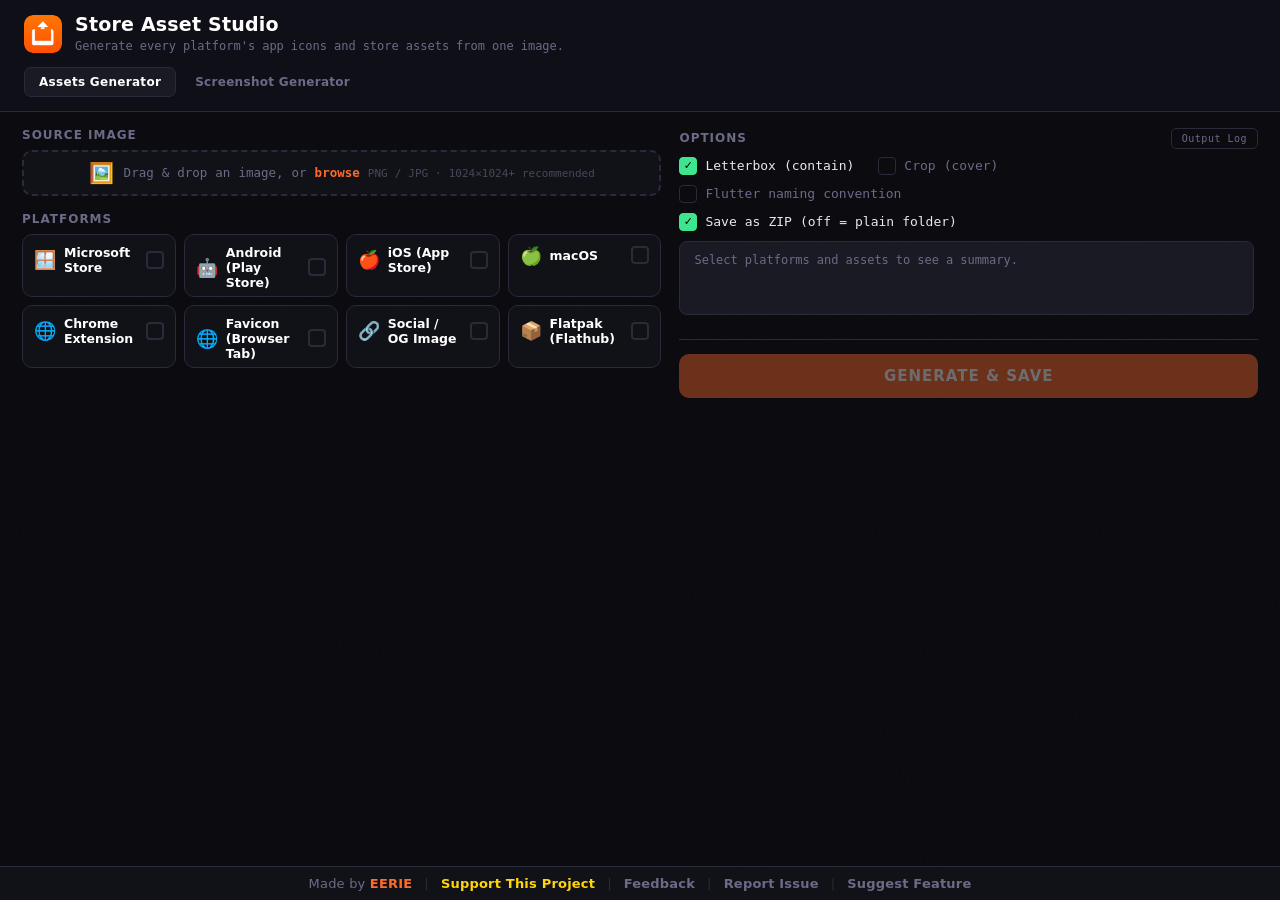
==== commit 556e286b: "Add screenshot generator feature Implement a new Screenshot Generator tab alongside the existing Ass" ====
--- a/src/index.html
+++ b/src/index.html
@@ -247,7 +247,7 @@
   .dropzone-text strong { color: var(--accent); cursor: pointer; }
   .dz-hint { color: var(--muted); opacity: 0.6; font-size: 11px; }
 
-  #fileInput { display: none; }
+  #fileInput, #shotInput { display: none; }
 
   #imagePreview {
     display: none;
@@ -530,8 +530,8 @@
     color: var(--muted);
   }
 
-  /* ── Android icon preview ── */
-  #androidPreview {
+  /* ── Icon preview panels (Android + Windows) ── */
+  #androidPreview, #windowsPreview {
     display: none;
     margin: 4px 0 10px;
     padding: 12px;
@@ -539,7 +539,7 @@
     border: 1px solid var(--border);
     border-radius: 10px;
   }
-  #androidPreview.visible { display: block; }
+  #androidPreview.visible, #windowsPreview.visible { display: block; }
 
   .ap-title {
     font-family: var(--mono);
@@ -579,12 +579,15 @@
   .ap-move-hint {
     align-self: flex-start;
     margin-top: 4px;               /* near the top of the icon */
-    margin-right: -8px;            /* nudge closer to the icon (to the right) */
+    margin-right: -22px;           /* tuck right up against the icon's edge */
     flex-shrink: 0;
     display: flex;
     align-items: center;
     color: rgba(255,255,255,0.75);
   }
+  /* Windows tiles fill their corner (unlike the Android circle), so the move
+     icon needs more clearance to sit clearly outside the icon. */
+  #windowsPreview .ap-move-hint { margin-right: -8px; }
 
   .ap-shape-label {
     font-family: var(--mono);
@@ -816,6 +819,189 @@
     display: flex; align-items: center; justify-content: center;
   }
   .privacy-modal .close-priv:hover { border-color: var(--danger, #ff5555); color: var(--danger, #ff5555); }
+
+  /* ── Tab bar ─────────────────────────────────────────────── */
+  .tabs {
+    display: flex;
+    gap: 4px;
+    margin-top: 12px;
+  }
+  .tab {
+    font-family: var(--sans);
+    font-size: 12px;
+    font-weight: 700;
+    letter-spacing: 0.3px;
+    color: var(--muted);
+    background: transparent;
+    border: 1px solid transparent;
+    border-radius: 7px;
+    padding: 7px 14px;
+    cursor: pointer;
+    transition: all 0.15s;
+  }
+  .tab:hover { color: var(--text); }
+  .tab.active {
+    color: #fff;
+    background: var(--surface2);
+    border-color: var(--border);
+  }
+  main.view-hidden { display: none; }
+
+  /* ── Screenshot generator ────────────────────────────────── */
+  #shotDrop {
+    border: 2px dashed var(--border);
+    border-radius: 10px;
+    padding: 18px 16px;
+    display: flex;
+    align-items: center;
+    justify-content: center;
+    gap: 10px;
+    cursor: pointer;
+    transition: all 0.2s;
+    background: var(--surface);
+  }
+  #shotDrop:hover, #shotDrop.drag-over {
+    border-color: var(--accent);
+    background: rgba(255,107,43,0.04);
+  }
+
+  .shot-list {
+    flex: 1 1 0;
+    min-height: 0;
+    overflow-y: auto;
+    display: flex;
+    flex-direction: column;
+    gap: 8px;
+    padding-right: 4px;
+  }
+  .shot-row {
+    display: flex;
+    align-items: center;
+    gap: 11px;
+    background: var(--surface);
+    border: 1px solid var(--border);
+    border-radius: 8px;
+    padding: 8px 10px;
+  }
+  .shot-thumb {
+    width: 62px; height: 40px;
+    object-fit: contain;
+    background: var(--surface2);
+    border-radius: 4px;
+    flex-shrink: 0;
+  }
+  .shot-meta { min-width: 0; flex: 1 1 auto; }
+  .shot-name {
+    font-size: 12px;
+    color: var(--text);
+    white-space: nowrap;
+    overflow: hidden;
+    text-overflow: ellipsis;
+  }
+  .shot-dims {
+    font-family: var(--mono);
+    font-size: 10px;
+    color: var(--muted);
+    margin-top: 2px;
+  }
+  .shot-warn { color: var(--accent2); }
+  .shot-x {
+    flex-shrink: 0;
+    background: transparent;
+    border: 1px solid var(--border);
+    color: var(--muted);
+    border-radius: 5px;
+    width: 24px; height: 24px;
+    cursor: pointer;
+    font-size: 13px;
+    line-height: 1;
+  }
+  .shot-x:hover { color: #fff; border-color: var(--accent); }
+  .shot-empty {
+    color: var(--muted);
+    font-family: var(--mono);
+    font-size: 11px;
+    text-align: center;
+    padding: 26px 10px;
+  }
+
+  .size-grid {
+    display: grid;
+    grid-template-columns: 1fr 1fr;
+    gap: 8px;
+  }
+  .size-card {
+    background: var(--surface);
+    border: 1px solid var(--border);
+    border-radius: 8px;
+    padding: 10px 12px;
+    cursor: pointer;
+    transition: all 0.15s;
+  }
+  .size-card:hover { border-color: var(--muted); }
+  .size-card.active {
+    border-color: var(--accent);
+    background: rgba(255,107,43,0.06);
+  }
+  .size-card .sz {
+    font-family: var(--mono);
+    font-size: 13px;
+    font-weight: 700;
+    color: var(--text);
+  }
+  .size-card .sz-note {
+    font-size: 10px;
+    color: var(--muted);
+    margin-top: 3px;
+  }
+
+  .swatches { display: flex; align-items: center; gap: 8px; flex-wrap: wrap; }
+  .swatch {
+    width: 26px; height: 26px;
+    border-radius: 6px;
+    border: 1px solid var(--border);
+    cursor: pointer;
+    transition: all 0.15s;
+  }
+  .swatch.active { border-color: var(--accent); box-shadow: 0 0 0 2px rgba(255,107,43,0.25); }
+  .color-input {
+    width: 42px; height: 28px;
+    padding: 0;
+    background: transparent;
+    border: 1px solid var(--border);
+    border-radius: 6px;
+    cursor: pointer;
+  }
+  .color-hex {
+    font-family: var(--mono);
+    font-size: 11px;
+    color: var(--muted);
+    background: var(--surface);
+    border: 1px solid var(--border);
+    border-radius: 6px;
+    padding: 6px 8px;
+    width: 92px;
+    text-transform: uppercase;
+  }
+
+  #shotGenerateBtn {
+    width: 100%;
+    padding: 13px;
+    background: var(--accent);
+    color: #fff;
+    font-family: var(--sans);
+    font-weight: 800;
+    font-size: 13px;
+    letter-spacing: 0.3px;
+    border: none;
+    border-radius: 8px;
+    cursor: pointer;
+    margin-top: 14px;
+    flex: 0 0 auto;
+    transition: all 0.15s;
+  }
+  #shotGenerateBtn:disabled { opacity: 0.4; cursor: not-allowed; }
+  #shotGenerateBtn:not(:disabled):hover { background: var(--accent2); }
 </style>
 </head>
 <body>
@@ -825,12 +1011,16 @@
     <img class="app-logo" src="favicon.png" alt="" />
     <div>
       <h1>Store Asset Studio</h1>
-      <p class="subtitle">Generate every platform's app icons and store assets from one image.</p>
+      <p class="subtitle" id="headerSubtitle">Generate every platform's app icons and store assets from one image.</p>
     </div>
   </div>
+  <div class="tabs">
+    <button class="tab active" id="tabAssets" onclick="switchTab('assets')">Assets Generator</button>
+    <button class="tab" id="tabShots" onclick="switchTab('shots')">Screenshot Generator</button>
+  </div>
 </header>
 
-<main>
+<main id="viewAssets">
 
   <!-- LEFT: source image + platforms -->
   <section class="pane pane-left">
@@ -932,6 +1122,46 @@
         </div>
       </div>
 
+      <div id="windowsPreview">
+        <div class="ap-title">Windows app icon preview</div>
+        <div class="ap-stage" id="wpStage">
+          <span class="ap-move-hint" title="Drag an icon to move it">
+            <svg viewBox="0 0 24 24" width="18" height="18" fill="none" stroke="currentColor" stroke-width="2" stroke-linecap="round" stroke-linejoin="round"><polyline points="5 9 2 12 5 15"/><polyline points="9 5 12 2 15 5"/><polyline points="15 19 12 22 9 19"/><polyline points="19 9 22 12 19 15"/><line x1="2" y1="12" x2="22" y2="12"/><line x1="12" y1="2" x2="12" y2="22"/></svg>
+          </span>
+          <div class="ap-shape">
+            <canvas id="wpCanvasLight" width="256" height="256" title="Drag to move the icon"></canvas>
+            <span class="ap-shape-label">Light</span>
+          </div>
+          <div class="ap-shape">
+            <canvas id="wpCanvasDark" width="256" height="256" title="Drag to move the icon"></canvas>
+            <span class="ap-shape-label">Dark</span>
+          </div>
+        </div>
+        <div class="ap-empty" id="wpEmpty">Load an image to preview the Windows icon.</div>
+        <div class="ap-controls" id="wpControls">
+          <div class="ap-slider-row">
+            <span class="ap-slider-label">Padding</span>
+            <input type="range" id="wpSlider" min="0" max="50" value="0"
+                   oninput="onWindowsPaddingSlide(this.value)" />
+            <span class="ap-slider-val" id="wpSliderVal">0%</span>
+          </div>
+          <div class="ap-slider-row">
+            <span class="ap-slider-label">Scale</span>
+            <input type="range" id="wpScaleSlider" min="50" max="150" value="100"
+                   oninput="onWindowsScaleSlide(this.value)" />
+            <span class="ap-slider-val" id="wpScaleVal">100%</span>
+          </div>
+          <div class="ap-extra-row">
+            <div class="toggle-option" id="toggleWinGrid" onclick="toggleWindowsGrid()">
+              <div class="toggle-box"></div>
+              <div class="toggle-label">Grid</div>
+            </div>
+            <button class="btn-sm" onclick="resetWindowsPreview()">Reset</button>
+          </div>
+          <div class="ap-hint">Applies to all Windows square icons (tiles, logos, .ico). Drag to nudge; Padding adds margin; Scale resizes.</div>
+        </div>
+      </div>
+
       <div class="options-row" style="margin-bottom:10px;">
         <div class="toggle-option on" id="toggleZip" onclick="toggleZip()">
           <div class="toggle-box">✓</div>
@@ -948,6 +1178,86 @@
         Generate &amp; Save
         <div class="btn-spinner"></div>
       </button>
+    </div>
+
+  </section>
+
+</main>
+
+<!-- ══ SCREENSHOT GENERATOR ═════════════════════════════════ -->
+<main id="viewShots" class="view-hidden">
+
+  <!-- LEFT: the screenshots to process -->
+  <section class="pane pane-left">
+
+    <div class="block">
+      <div class="block-title">Screenshots</div>
+      <div id="shotDrop">
+        <span class="dropzone-icon">🖼️</span>
+        <p class="dropzone-text">Drop screenshots here, or click to choose. Add as many as you like.</p>
+        <input type="file" id="shotInput" accept=".png,.jpg,.jpeg" multiple />
+      </div>
+    </div>
+
+    <div class="block block-grow">
+      <div class="block-title-row">
+        <div class="block-title">Loaded</div>
+        <button class="log-btn" onclick="clearShots()">Remove all</button>
+      </div>
+      <div class="shot-list" id="shotList">
+        <div class="shot-empty">Nothing loaded yet.</div>
+      </div>
+    </div>
+
+  </section>
+
+  <!-- RIGHT: size, colour, output -->
+  <section class="pane pane-right">
+
+    <div class="block options-block">
+      <div class="block-title">Canvas Size</div>
+      <div class="options-body">
+        <div class="size-grid" id="sizeGrid"></div>
+
+        <div class="block-title" style="margin-top:16px">Background</div>
+        <div class="swatches">
+          <div class="swatch" data-color="#000000" style="background:#000000" onclick="setShotColor('#000000')"></div>
+          <div class="swatch" data-color="#0A0A0C" style="background:#0A0A0C" onclick="setShotColor('#0A0A0C')"></div>
+          <div class="swatch" data-color="#1A1A24" style="background:#1A1A24" onclick="setShotColor('#1A1A24')"></div>
+          <div class="swatch" data-color="#F5F5F7" style="background:#F5F5F7" onclick="setShotColor('#F5F5F7')"></div>
+          <div class="swatch" data-color="#FFFFFF" style="background:#FFFFFF" onclick="setShotColor('#FFFFFF')"></div>
+          <input type="color" class="color-input" id="shotColorPicker" value="#000000"
+                 oninput="setShotColor(this.value)" title="Any colour" />
+          <input type="text" class="color-hex" id="shotColorHex" value="#000000"
+                 onchange="setShotColor(this.value)" spellcheck="false" />
+        </div>
+
+        <div class="block-title" style="margin-top:16px">Scaling</div>
+        <div class="toggle-option on" id="toggleShotPad" onclick="setShotFit('pad')">
+          <div class="toggle-box">✓</div>
+          <span>Never enlarge, just pad (keeps the picture sharp)</span>
+        </div>
+        <div class="toggle-option" id="toggleShotFit" onclick="setShotFit('fit')" style="margin-top:8px">
+          <div class="toggle-box"></div>
+          <span>Scale up to fill the canvas</span>
+        </div>
+
+        <div class="block-title" style="margin-top:16px">Output</div>
+        <div class="toggle-option on" id="toggleShotZip" onclick="toggleShotZip()">
+          <div class="toggle-box">✓</div>
+          <span>Save as one ZIP file</span>
+        </div>
+      </div>
+
+      <button id="shotGenerateBtn" onclick="generateShots()" disabled>Resize Screenshots</button>
+    </div>
+
+    <div class="block">
+      <div class="block-title-row">
+        <div class="block-title">Summary</div>
+        <button class="log-btn" onclick="openLog()">Output Log</button>
+      </div>
+      <div class="summary-bar" id="shotSummary">No screenshots loaded.</div>
     </div>
 
   </section>
@@ -1076,6 +1386,7 @@
         title: 'Desktop App Icon (.ico)',
         assets: [
           { file: 'Windows/app_icon.ico', w: 256, h: 256, ico: true },
+          { file: 'Windows/app_icon.png', w: 1024, h: 1024 },
         ]
       },
     ]
@@ -1254,6 +1565,14 @@
 let androidOffsetX = 0;       // -0.5..0.5 fraction of the visible viewport
 let androidOffsetY = 0;
 let androidGridEnabled = false;
+
+// Windows app-icon (.ico) preview controls (shown when Microsoft Store is selected).
+// Padding adds transparent margin; scale resizes the logo; offset is a drag-nudge.
+let windowsPaddingPct = 0;    // 0..50  (% margin)
+let windowsScalePct = 100;    // 50..150 (logo size multiplier)
+let windowsOffsetX = 0;       // -0.5..0.5 fraction of the icon
+let windowsOffsetY = 0;
+let windowsGridEnabled = false;
 // The launcher mask only shows the inner 72dp of the 108dp canvas, so the
 // visible viewport is 72/108 of the canvas. Used to keep the preview honest.
 const ANDROID_ADAPTIVE_VIEWPORT_RATIO = 72 / 108;
@@ -1332,6 +1651,8 @@
   });
 
   initAndroidPreviewDrag();
+  initWindowsPreviewDrag();
+  initShots();
 }
 
 function buildPlatformCards() {
@@ -1384,6 +1705,7 @@
   updateSummary();
   updateGenerateBtn();
   updateAndroidPreview();
+  updateWindowsPreview();
 }
 
 // ─────────────────────────────────────────────
@@ -1686,6 +2008,171 @@
 }
 
 // ─────────────────────────────────────────────
+// WINDOWS APP-ICON (.ico) PREVIEW
+// ─────────────────────────────────────────────
+
+function isWindowsSelected() {
+  return !!document.getElementById('card-windows')?.classList.contains('selected');
+}
+
+// Fraction of the square icon the logo box occupies.
+function windowsFill() {
+  return (1 - windowsPaddingPct / 100) * (windowsScalePct / 100);
+}
+
+function onWindowsPaddingSlide(value) {
+  windowsPaddingPct = Number(value);
+  document.getElementById('wpSliderVal').textContent = windowsPaddingPct + '%';
+  drawWindowsPreviews();
+}
+
+function setWindowsScale(pct) {
+  windowsScalePct = Math.max(50, Math.min(150, Math.round(pct)));
+  document.getElementById('wpScaleSlider').value = windowsScalePct;
+  document.getElementById('wpScaleVal').textContent = windowsScalePct + '%';
+  drawWindowsPreviews();
+}
+
+function onWindowsScaleSlide(value) {
+  setWindowsScale(Number(value));
+}
+
+function toggleWindowsGrid() {
+  windowsGridEnabled = !windowsGridEnabled;
+  setToggleChecked('toggleWinGrid', windowsGridEnabled);
+  drawWindowsPreviews();
+}
+
+function resetWindowsPreview() {
+  windowsPaddingPct = 0;
+  windowsScalePct = 100;
+  windowsOffsetX = 0;
+  windowsOffsetY = 0;
+  updateWindowsPreview();
+}
+
+// Show the preview whenever Microsoft Store is selected, syncing controls.
+function updateWindowsPreview() {
+  const panel = document.getElementById('windowsPreview');
+  const show = isWindowsSelected();
+  panel.classList.toggle('visible', show);
+  if (!show) return;
+
+  document.getElementById('wpSlider').value = windowsPaddingPct;
+  document.getElementById('wpSliderVal').textContent = windowsPaddingPct + '%';
+  document.getElementById('wpScaleSlider').value = windowsScalePct;
+  document.getElementById('wpScaleVal').textContent = windowsScalePct + '%';
+  setToggleChecked('toggleWinGrid', windowsGridEnabled);
+  drawWindowsPreviews();
+}
+
+function drawWindowsPreviews() {
+  const stage = document.getElementById('wpStage');
+  const empty = document.getElementById('wpEmpty');
+  const controls = document.getElementById('wpControls');
+
+  if (!sourceImage) {
+    stage.style.display = 'none';
+    controls.style.display = 'none';
+    empty.style.display = 'block';
+    return;
+  }
+
+  stage.style.display = 'flex';
+  controls.style.display = 'block';
+  empty.style.display = 'none';
+
+  drawWindowsPreviewShape(document.getElementById('wpCanvasLight'), 'light');
+  drawWindowsPreviewShape(document.getElementById('wpCanvasDark'), 'dark');
+}
+
+function drawWindowsPreviewShape(canvas, theme) {
+  const ctx = canvas.getContext('2d');
+  const W = canvas.width, H = canvas.height;
+  ctx.clearRect(0, 0, W, H);
+
+  // Rounded-square tile on a light or dark background (to check transparency).
+  ctx.save();
+  const r = W * 0.1;
+  ctx.beginPath();
+  ctx.moveTo(r, 0);
+  ctx.arcTo(W, 0, W, H, r);
+  ctx.arcTo(W, H, 0, H, r);
+  ctx.arcTo(0, H, 0, 0, r);
+  ctx.arcTo(0, 0, W, 0, r);
+  ctx.closePath();
+  ctx.clip();
+
+  ctx.fillStyle = theme === 'light' ? '#e9e9ee' : '#1c1c22';
+  ctx.fillRect(0, 0, W, H);
+
+  // Logo box is a fraction of the square, nudged by the drag offset.
+  const box = windowsFill() * W;
+  const s = Math.min(box / sourceImage.width, box / sourceImage.height);
+  const dw = sourceImage.width * s, dh = sourceImage.height * s;
+  const cx = W / 2 + windowsOffsetX * W;
+  const cy = H / 2 + windowsOffsetY * H;
+  ctx.drawImage(sourceImage, cx - dw / 2, cy - dh / 2, dw, dh);
+
+  if (windowsGridEnabled) drawAndroidPreviewGrid(ctx, W, H);
+  ctx.restore();
+}
+
+// Render the actual .ico artwork (transparent background) using the preview
+// settings. At defaults (0 padding, 100 scale) this matches a plain contain.
+function renderWindowsIcon(src, w, h) {
+  const canvas = document.createElement('canvas');
+  canvas.width = w; canvas.height = h;
+  const ctx = canvas.getContext('2d');
+  ctx.clearRect(0, 0, w, h);
+  ctx.imageSmoothingEnabled = true;
+  ctx.imageSmoothingQuality = 'high'; // crisper small .ico frames (16/20/24)
+
+  const box = windowsFill() * Math.min(w, h);
+  const s = Math.min(box / src.width, box / src.height);
+  const nw = Math.max(1, Math.round(src.width * s));
+  const nh = Math.max(1, Math.round(src.height * s));
+  const cx = w / 2 + windowsOffsetX * w;
+  const cy = h / 2 + windowsOffsetY * h;
+
+  ctx.drawImage(src, Math.round(cx - nw / 2), Math.round(cy - nh / 2), nw, nh);
+  return canvas;
+}
+
+let wpDragging = false, wpDragLastX = 0, wpDragLastY = 0;
+function initWindowsPreviewDrag() {
+  ['wpCanvasLight', 'wpCanvasDark'].forEach(id => {
+    const c = document.getElementById(id);
+    c.addEventListener('pointerdown', e => {
+      if (!sourceImage) return;
+      wpDragging = true;
+      wpDragLastX = e.clientX; wpDragLastY = e.clientY;
+      c.classList.add('ap-grabbing');
+      try { c.setPointerCapture(e.pointerId); } catch (_) {}
+    });
+    c.addEventListener('pointermove', e => {
+      if (!wpDragging) return;
+      const rect = c.getBoundingClientRect();
+      windowsOffsetX = clampOffset(windowsOffsetX + (e.clientX - wpDragLastX) / rect.width);
+      windowsOffsetY = clampOffset(windowsOffsetY + (e.clientY - wpDragLastY) / rect.height);
+      wpDragLastX = e.clientX; wpDragLastY = e.clientY;
+      drawWindowsPreviews();
+    });
+    const end = () => { wpDragging = false; c.classList.remove('ap-grabbing'); };
+    c.addEventListener('pointerup', end);
+    c.addEventListener('pointercancel', end);
+  });
+
+  // Scroll the wheel over the preview area to scale the icon in/out.
+  const stage = document.getElementById('wpStage');
+  stage.addEventListener('wheel', e => {
+    if (!sourceImage) return;
+    e.preventDefault();
+    setWindowsScale(windowsScalePct + (e.deltaY < 0 ? 4 : -4));
+  }, { passive: false });
+}
+
+// ─────────────────────────────────────────────
 // IMAGE LOAD
 // ─────────────────────────────────────────────
 
@@ -1716,8 +2203,9 @@
   document.getElementById('previewName').textContent = name;
   document.getElementById('previewDims').textContent = `${img.width} × ${img.height} px`;
 
-  // Refresh the Android icon preview with the newly loaded image.
+  // Refresh the icon previews with the newly loaded image.
   updateAndroidPreview();
+  updateWindowsPreview();
 }
 
 // ─────────────────────────────────────────────
@@ -1802,13 +2290,14 @@
   const ctx = canvas.getContext('2d');
   ctx.clearRect(0, 0, w, h);
 
-  const viewport = ANDROID_ADAPTIVE_VIEWPORT_RATIO; // 72/108
-  const box = androidViewportFill() * viewport * w; // logo box, fraction of full canvas
+  // Match the preview exactly: the foreground canvas fills the full 108dp box,
+  // so what you see in the preview is what the exported PNG produces (WYSIWYG).
+  const box = androidViewportFill() * w; // logo box, fraction of full canvas
   const scale = Math.min(box / src.width, box / src.height);
   const nw = Math.max(1, Math.round(src.width * scale));
   const nh = Math.max(1, Math.round(src.height * scale));
-  const cx = w / 2 + androidOffsetX * (viewport * w);
-  const cy = h / 2 + androidOffsetY * (viewport * h);
+  const cx = w / 2 + androidOffsetX * w;
+  const cy = h / 2 + androidOffsetY * h;
 
   ctx.drawImage(src, Math.round(cx - nw / 2), Math.round(cy - nh / 2), nw, nh);
   return canvas;
@@ -2284,12 +2773,13 @@
 // ─────────────────────────────────────────────
 
 function buildIco(src) {
-  // Build a multi-resolution ICO containing 16, 32, 48, 64, 128, 256px sizes
-  const sizes = [16, 32, 48, 64, 128, 256];
+  // Build a multi-resolution ICO with a native frame at every size Windows uses
+  // (incl. the in-between taskbar sizes 20/24/30/36/40/96), so no scaling blur.
+  const sizes = [16, 20, 24, 30, 32, 36, 40, 48, 64, 96, 128, 256];
   const pngBlobs = [];
 
   for (const s of sizes) {
-    const canvas = renderContain(src, s, s);
+    const canvas = renderWindowsIcon(src, s, s);
     const ctx = canvas.getContext('2d');
     const imgData = ctx.getImageData(0, 0, s, s);
 
@@ -2407,7 +2897,13 @@
         outputs.push({ path: outFile, data: pngBuffer });
       } else {
         let canvas;
-        if (fitMode === 'cover') {
+        // Every Microsoft Store asset (tiles, square logos, wide logo, splash,
+        // and listing screenshots) follows the Windows icon preview controls
+        // (padding / scale / position). Badge logos keep their WACK white-glyph
+        // processing and the .ico has its own path, both handled above.
+        if (spec.platformId === 'windows') {
+          canvas = renderWindowsIcon(sourceImage, spec.w, spec.h);
+        } else if (fitMode === 'cover') {
           canvas = renderCover(sourceImage, spec.w, spec.h);
         } else {
           canvas = renderContain(sourceImage, spec.w, spec.h);
@@ -2490,6 +2986,301 @@
   btn.disabled = false;
 }
 
+
+// ─────────────────────────────────────────────
+// TABS
+// ─────────────────────────────────────────────
+
+const SUBTITLES = {
+  assets: "Generate every platform's app icons and store assets from one image.",
+  shots:  "Pad screenshots onto an App Store canvas size, in bulk."
+};
+
+function switchTab(name) {
+  const onShots = name === 'shots';
+  document.getElementById('viewAssets').classList.toggle('view-hidden', onShots);
+  document.getElementById('viewShots').classList.toggle('view-hidden', !onShots);
+  document.getElementById('tabAssets').classList.toggle('active', !onShots);
+  document.getElementById('tabShots').classList.toggle('active', onShots);
+  document.getElementById('headerSubtitle').textContent = SUBTITLES[name];
+}
+
+// ─────────────────────────────────────────────
+// SCREENSHOT GENERATOR
+// ─────────────────────────────────────────────
+
+// The only canvas sizes the Mac App Store accepts for screenshots. Anything
+// else is rejected with "The dimensions of one or more screenshots are wrong".
+const SHOT_SIZES = [
+  { w: 1280, h: 800,  note: 'Smallest accepted' },
+  { w: 1440, h: 900,  note: '' },
+  { w: 2560, h: 1600, note: 'Retina, most common' },
+  { w: 2880, h: 1800, note: 'Largest accepted' }
+];
+
+let shots = [];                 // { img, name, width, height }
+let shotSize = SHOT_SIZES[2];   // 2560 x 1600 by default
+let shotColor = '#000000';
+let shotFit = 'pad';            // 'pad' = never enlarge, 'fit' = scale to fill
+let shotZip = true;
+
+function buildSizeCards() {
+  const grid = document.getElementById('sizeGrid');
+  grid.innerHTML = '';
+  SHOT_SIZES.forEach(sz => {
+    const card = document.createElement('div');
+    card.className = 'size-card' + (sz.w === shotSize.w ? ' active' : '');
+    card.innerHTML = '<div class="sz">' + sz.w + ' × ' + sz.h + '</div>' +
+                     '<div class="sz-note">' + (sz.note || '&nbsp;') + '</div>';
+    card.onclick = () => { shotSize = sz; buildSizeCards(); renderShotList(); };
+    grid.appendChild(card);
+  });
+}
+
+function setShotColor(value) {
+  const hex = normaliseHex(value);
+  if (!hex) return;
+  shotColor = hex;
+  document.getElementById('shotColorPicker').value = hex;
+  document.getElementById('shotColorHex').value = hex;
+  document.querySelectorAll('.swatch').forEach(sw => {
+    sw.classList.toggle('active', sw.dataset.color.toUpperCase() === hex.toUpperCase());
+  });
+}
+
+// Accepts "#abc", "abc", "#aabbcc" or "aabbcc" and returns "#AABBCC".
+function normaliseHex(value) {
+  let v = String(value || '').trim().replace(/^#/, '');
+  if (/^[0-9a-fA-F]{3}$/.test(v)) v = v.split('').map(c => c + c).join('');
+  if (!/^[0-9a-fA-F]{6}$/.test(v)) return null;
+  return '#' + v.toUpperCase();
+}
+
+function setShotFit(mode) {
+  shotFit = mode;
+  setToggleChecked('toggleShotPad', mode === 'pad');
+  setToggleChecked('toggleShotFit', mode === 'fit');
+  renderShotList();
+}
+
+function toggleShotZip() {
+  shotZip = !shotZip;
+  setToggleChecked('toggleShotZip', shotZip);
+}
+
+function addShotFiles(files) {
+  const list = Array.from(files || []).filter(f => /\.(png|jpe?g)$/i.test(f.name));
+  if (list.length === 0) return;
+  let pending = list.length;
+  list.forEach(file => {
+    const reader = new FileReader();
+    reader.onload = e => {
+      const img = new Image();
+      img.onload = () => {
+        shots.push({ img, name: file.name, width: img.width, height: img.height });
+        if (--pending === 0) { renderShotList(); }
+        else renderShotList();
+      };
+      img.onerror = () => { if (--pending === 0) renderShotList(); };
+      img.src = e.target.result;
+    };
+    reader.onerror = () => { if (--pending === 0) renderShotList(); };
+    reader.readAsDataURL(file);
+  });
+}
+
+function removeShot(index) {
+  shots.splice(index, 1);
+  renderShotList();
+}
+
+function clearShots() {
+  shots = [];
+  renderShotList();
+}
+
+function renderShotList() {
+  const el = document.getElementById('shotList');
+  el.innerHTML = '';
+  if (shots.length === 0) {
+    el.innerHTML = '<div class="shot-empty">Nothing loaded yet.</div>';
+  } else {
+    shots.forEach((s, i) => {
+      const row = document.createElement('div');
+      row.className = 'shot-row';
+
+      const thumb = document.createElement('img');
+      thumb.className = 'shot-thumb';
+      thumb.src = s.img.src;
+
+      const meta = document.createElement('div');
+      meta.className = 'shot-meta';
+      const name = document.createElement('div');
+      name.className = 'shot-name';
+      name.textContent = s.name;
+      const dims = document.createElement('div');
+      dims.className = 'shot-dims';
+      // Warn when padding cannot fit it, because then it gets shrunk.
+      const tooBig = s.width > shotSize.w || s.height > shotSize.h;
+      dims.textContent = s.width + ' × ' + s.height +
+        (tooBig ? '  → shrunk to fit' : '  → padded');
+      if (tooBig) dims.classList.add('shot-warn');
+      meta.appendChild(name);
+      meta.appendChild(dims);
+
+      const x = document.createElement('button');
+      x.className = 'shot-x';
+      x.textContent = '✕';
+      x.title = 'Remove';
+      x.onclick = () => removeShot(i);
+
+      row.appendChild(thumb);
+      row.appendChild(meta);
+      row.appendChild(x);
+      el.appendChild(row);
+    });
+  }
+  updateShotSummary();
+}
+
+function updateShotSummary() {
+  const bar = document.getElementById('shotSummary');
+  const btn = document.getElementById('shotGenerateBtn');
+  btn.disabled = shots.length === 0;
+  if (shots.length === 0) {
+    bar.textContent = 'No screenshots loaded.';
+    return;
+  }
+  const shrunk = shots.filter(s => s.width > shotSize.w || s.height > shotSize.h).length;
+  bar.innerHTML =
+    '<strong style="color:var(--text)">' + shots.length + '</strong> screenshot' +
+    (shots.length === 1 ? '' : 's') + ' → ' + shotSize.w + ' × ' + shotSize.h +
+    '<br>Background ' + shotColor +
+    (shrunk > 0 ? '<br><span style="color:var(--accent2)">' + shrunk + ' larger than the canvas, so shrunk to fit.</span>' : '');
+}
+
+// Paints one screenshot centred on the chosen canvas.
+function renderShotCanvas(shot) {
+  const W = shotSize.w, H = shotSize.h;
+  const canvas = document.createElement('canvas');
+  canvas.width = W;
+  canvas.height = H;
+  const ctx = canvas.getContext('2d');
+
+  ctx.fillStyle = shotColor;
+  ctx.fillRect(0, 0, W, H);
+
+  const ratio = Math.min(W / shot.width, H / shot.height);
+  // Padding mode never enlarges: a window shot blown up goes soft, and the
+  // whole point of padding is to keep it pixel for pixel.
+  const scale = shotFit === 'fit' ? ratio : Math.min(1, ratio);
+  const w = Math.max(1, Math.round(shot.width * scale));
+  const h = Math.max(1, Math.round(shot.height * scale));
+
+  ctx.imageSmoothingEnabled = true;
+  ctx.imageSmoothingQuality = 'high';
+  ctx.drawImage(shot.img, Math.round((W - w) / 2), Math.round((H - h) / 2), w, h);
+  return canvas;
+}
+
+function shotOutputName(shot, index) {
+  const base = shot.name.replace(/\.[^.]+$/, '') || ('screenshot-' + (index + 1));
+  return base + '-' + shotSize.w + 'x' + shotSize.h + '.png';
+}
+
+async function generateShots() {
+  if (shots.length === 0) return;
+  const btn = document.getElementById('shotGenerateBtn');
+  btn.disabled = true;
+
+  document.getElementById('logOutput').innerHTML = '';
+  log('Resizing ' + shots.length + ' screenshot(s) to ' + shotSize.w + ' × ' + shotSize.h + '...', 'info');
+
+  const outputs = [];
+  const used = new Set();
+  for (let i = 0; i < shots.length; i++) {
+    try {
+      const canvas = renderShotCanvas(shots[i]);
+      const blob = await canvasToBlob(canvas);
+      const buf = await blob.arrayBuffer();
+      // Two files can share a name; keep every one of them.
+      let name = shotOutputName(shots[i], i);
+      if (used.has(name)) {
+        let n = 2;
+        const stem = name.replace(/\.png$/, '');
+        while (used.has(stem + '-' + n + '.png')) n++;
+        name = stem + '-' + n + '.png';
+      }
+      used.add(name);
+      outputs.push({ path: name, data: buf });
+      log('OK  ' + name, 'ok');
+    } catch (err) {
+      log('ERR ' + shots[i].name + ': ' + (err && err.message ? err.message : err), 'err');
+    }
+  }
+
+  try {
+    if (shotZip) {
+      log('Compressing ZIP...', 'info');
+      const zip = new JSZip();
+      for (const o of outputs) zip.file(o.path, o.data);
+      const zipBlob = await zip.generateAsync({ type: 'blob', compression: 'DEFLATE' });
+      const path = await window.__TAURI__.dialog.save({
+        defaultPath: 'screenshots-' + shotSize.w + 'x' + shotSize.h + '.zip',
+        filters: [{ name: 'ZIP archive', extensions: ['zip'] }]
+      });
+      if (path) {
+        const buf = await zipBlob.arrayBuffer();
+        await window.__TAURI__.core.invoke('write_file', { path, data: base64FromArrayBuffer(buf) });
+        log('Saved ZIP: ' + path, 'ok');
+      } else {
+        log('Save cancelled.', 'skip');
+      }
+    } else {
+      const base = await window.__TAURI__.dialog.save({
+        title: 'Save screenshots folder',
+        defaultPath: 'screenshots-' + shotSize.w + 'x' + shotSize.h
+      });
+      if (base) {
+        const baseClean = String(base).replace(/[\\/]+$/, '');
+        let saved = 0;
+        for (const o of outputs) {
+          await window.__TAURI__.core.invoke('write_file', { path: baseClean + '/' + o.path, data: dataToBase64(o.data) });
+          saved++;
+        }
+        log('Saved ' + saved + ' files to ' + baseClean, 'ok');
+      } else {
+        log('Save cancelled.', 'skip');
+      }
+    }
+  } catch (err) {
+    log('ERR saving: ' + (err && err.message ? err.message : err), 'err');
+  }
+
+  btn.disabled = false;
+}
+
+function initShots() {
+  buildSizeCards();
+  setShotColor('#000000');
+
+  const dz = document.getElementById('shotDrop');
+  dz.addEventListener('dragover', e => { e.preventDefault(); dz.classList.add('drag-over'); });
+  dz.addEventListener('dragleave', () => dz.classList.remove('drag-over'));
+  dz.addEventListener('drop', e => {
+    e.preventDefault();
+    dz.classList.remove('drag-over');
+    addShotFiles(e.dataTransfer.files);
+  });
+  dz.addEventListener('click', () => document.getElementById('shotInput').click());
+  document.getElementById('shotInput').addEventListener('change', e => {
+    addShotFiles(e.target.files);
+    e.target.value = '';
+  });
+
+  renderShotList();
+}
+
 // ─────────────────────────────────────────────
 // START
 // ─────────────────────────────────────────────
